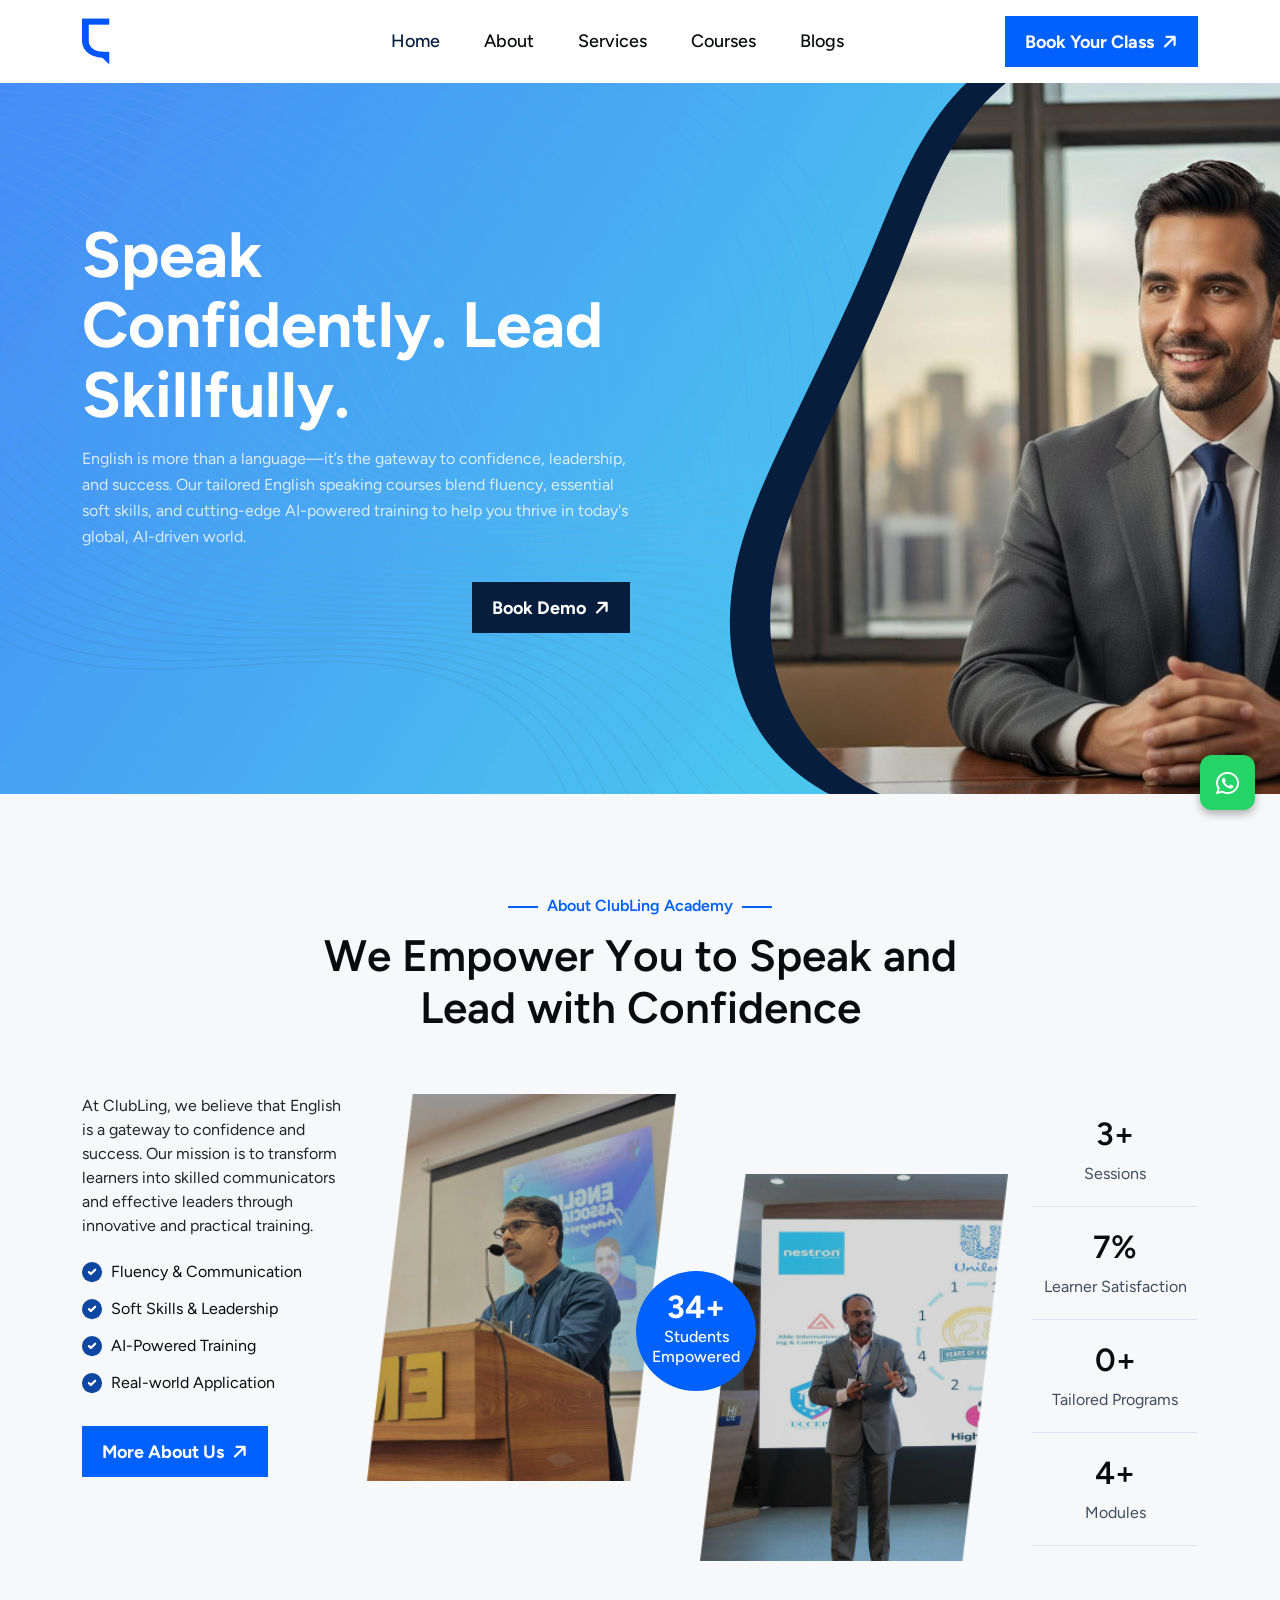
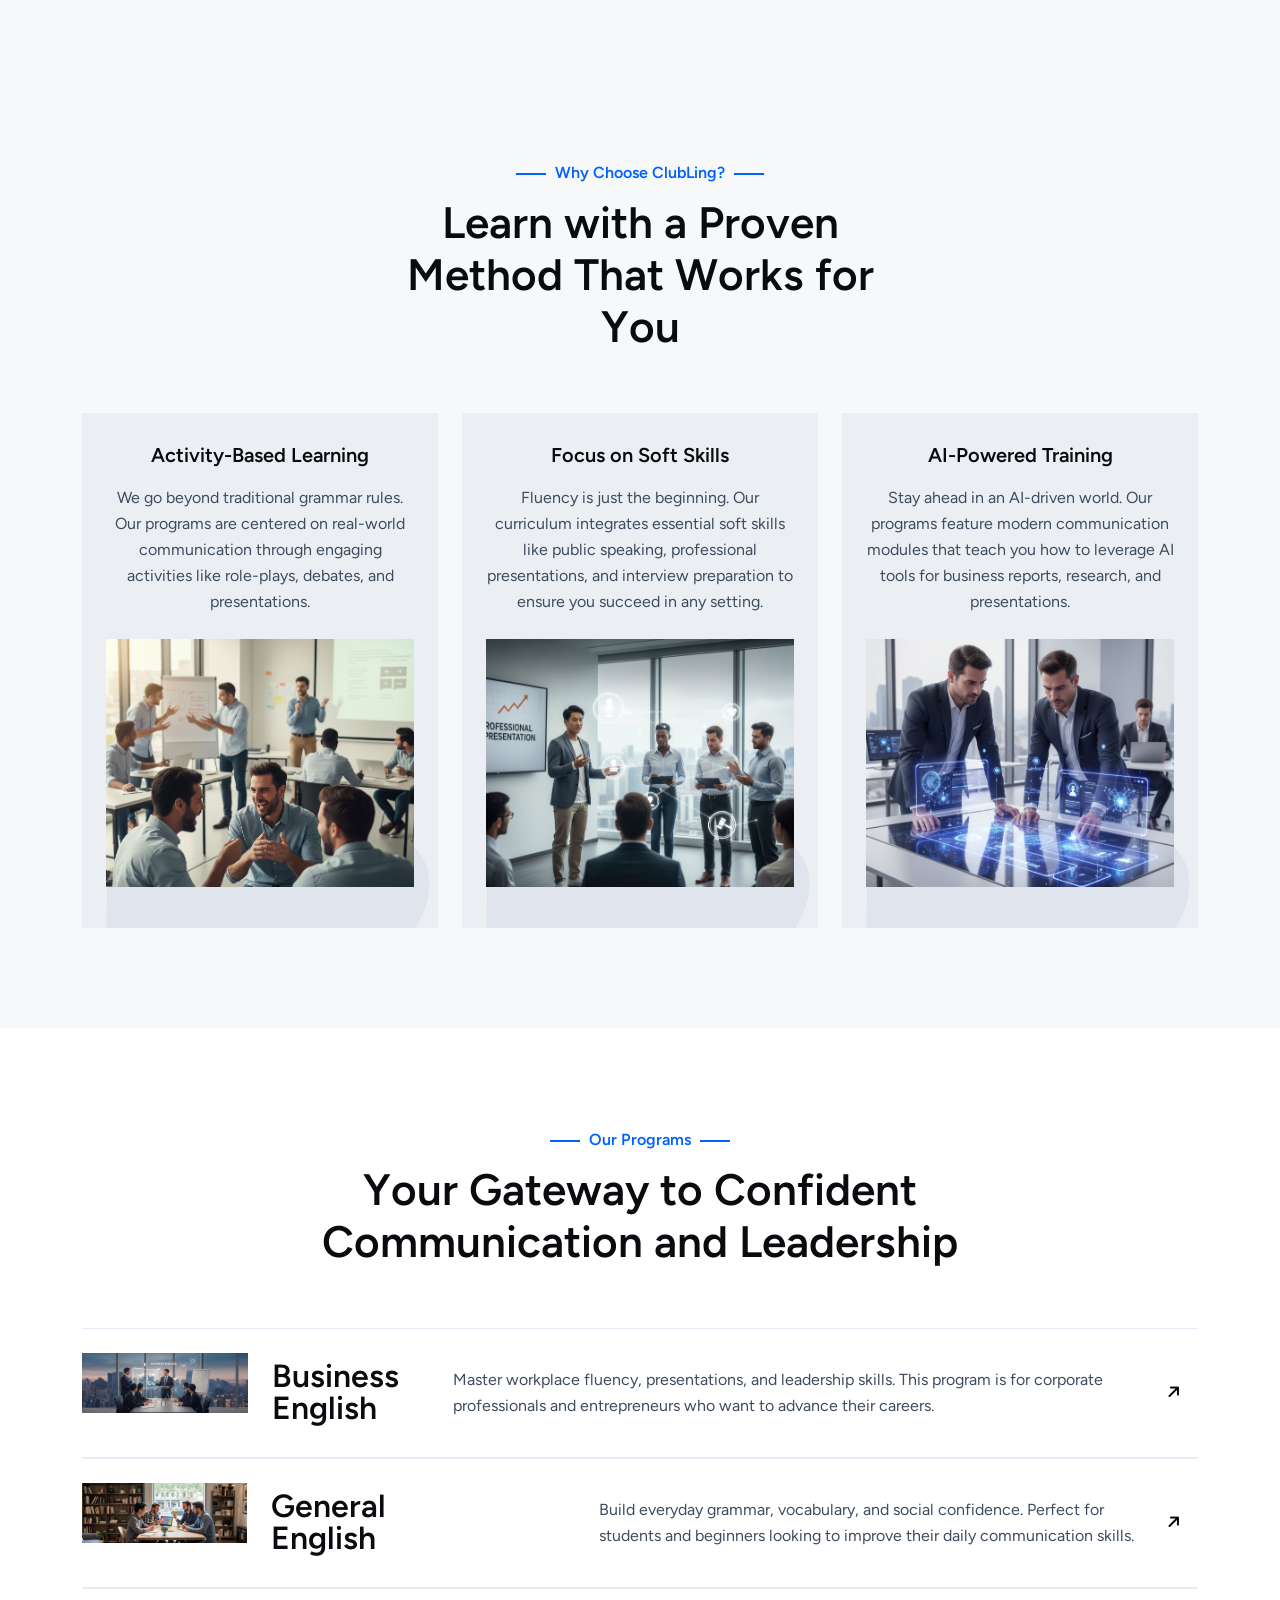
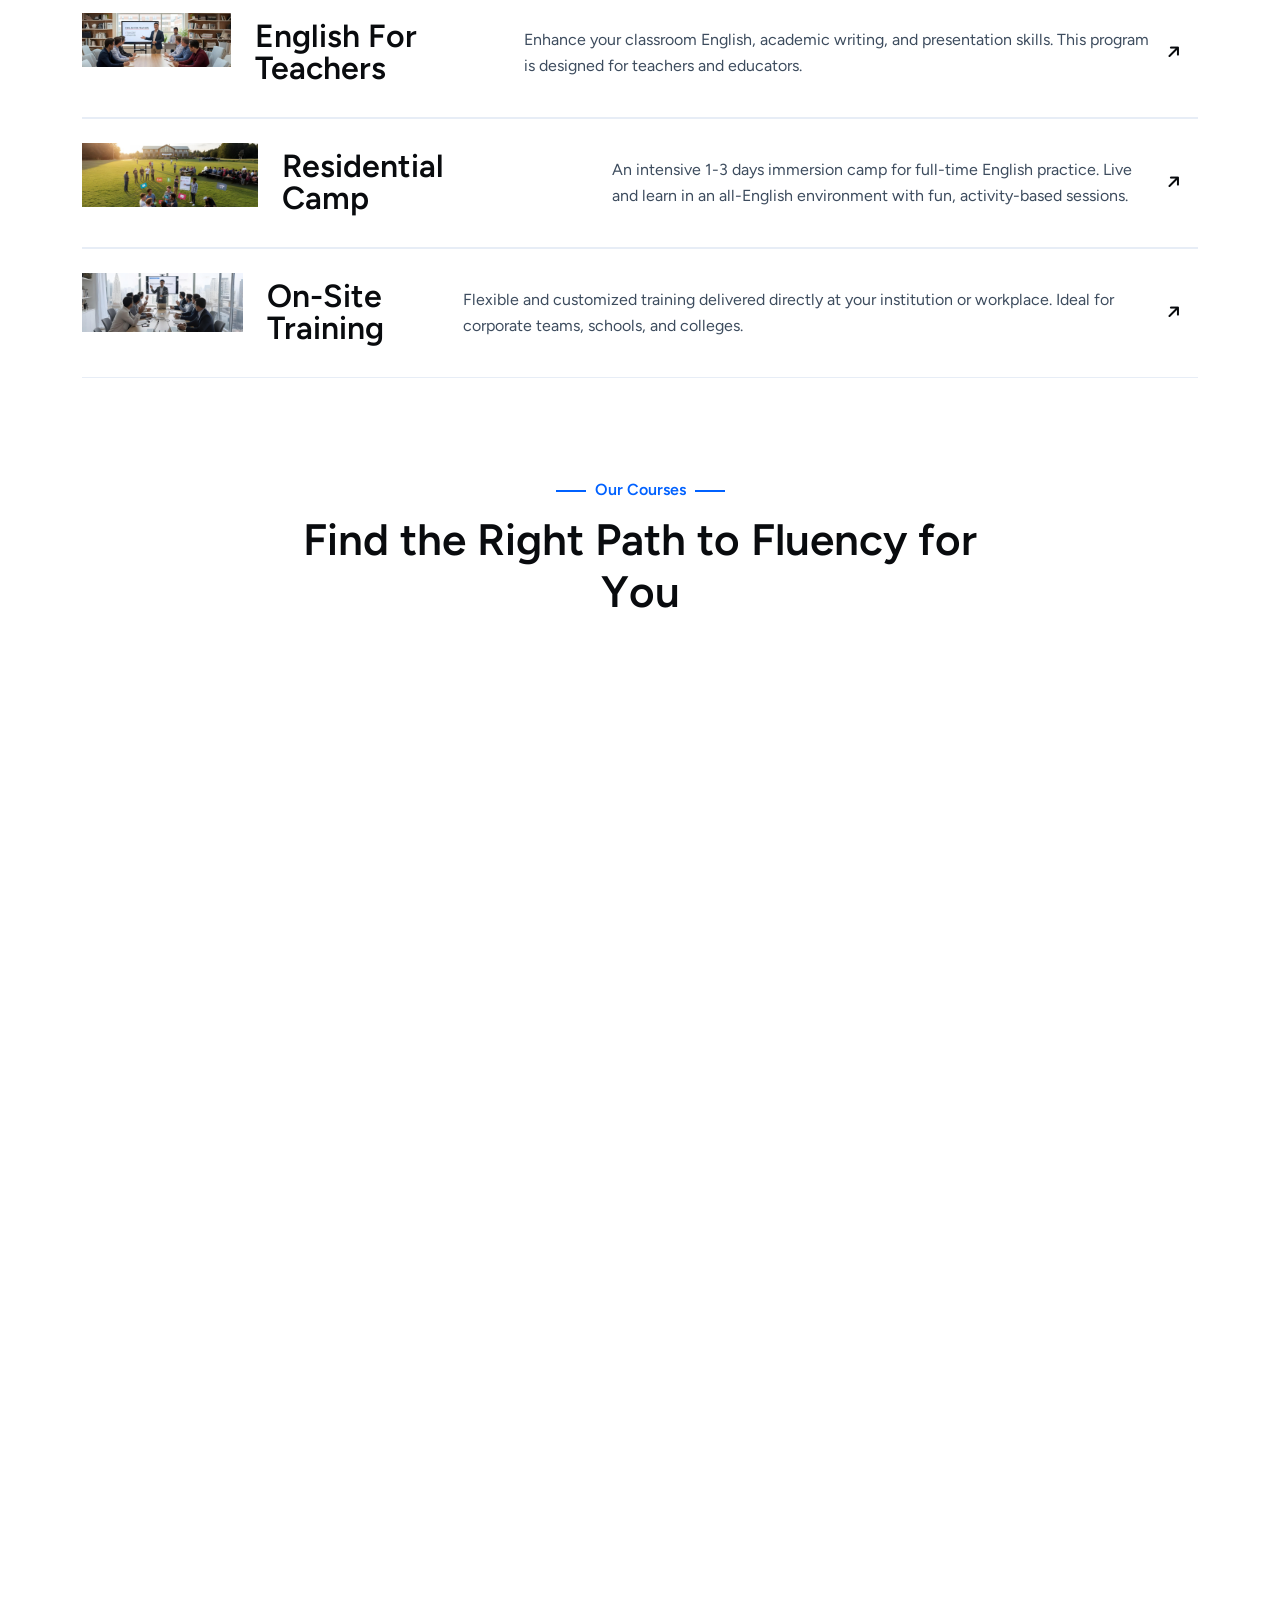
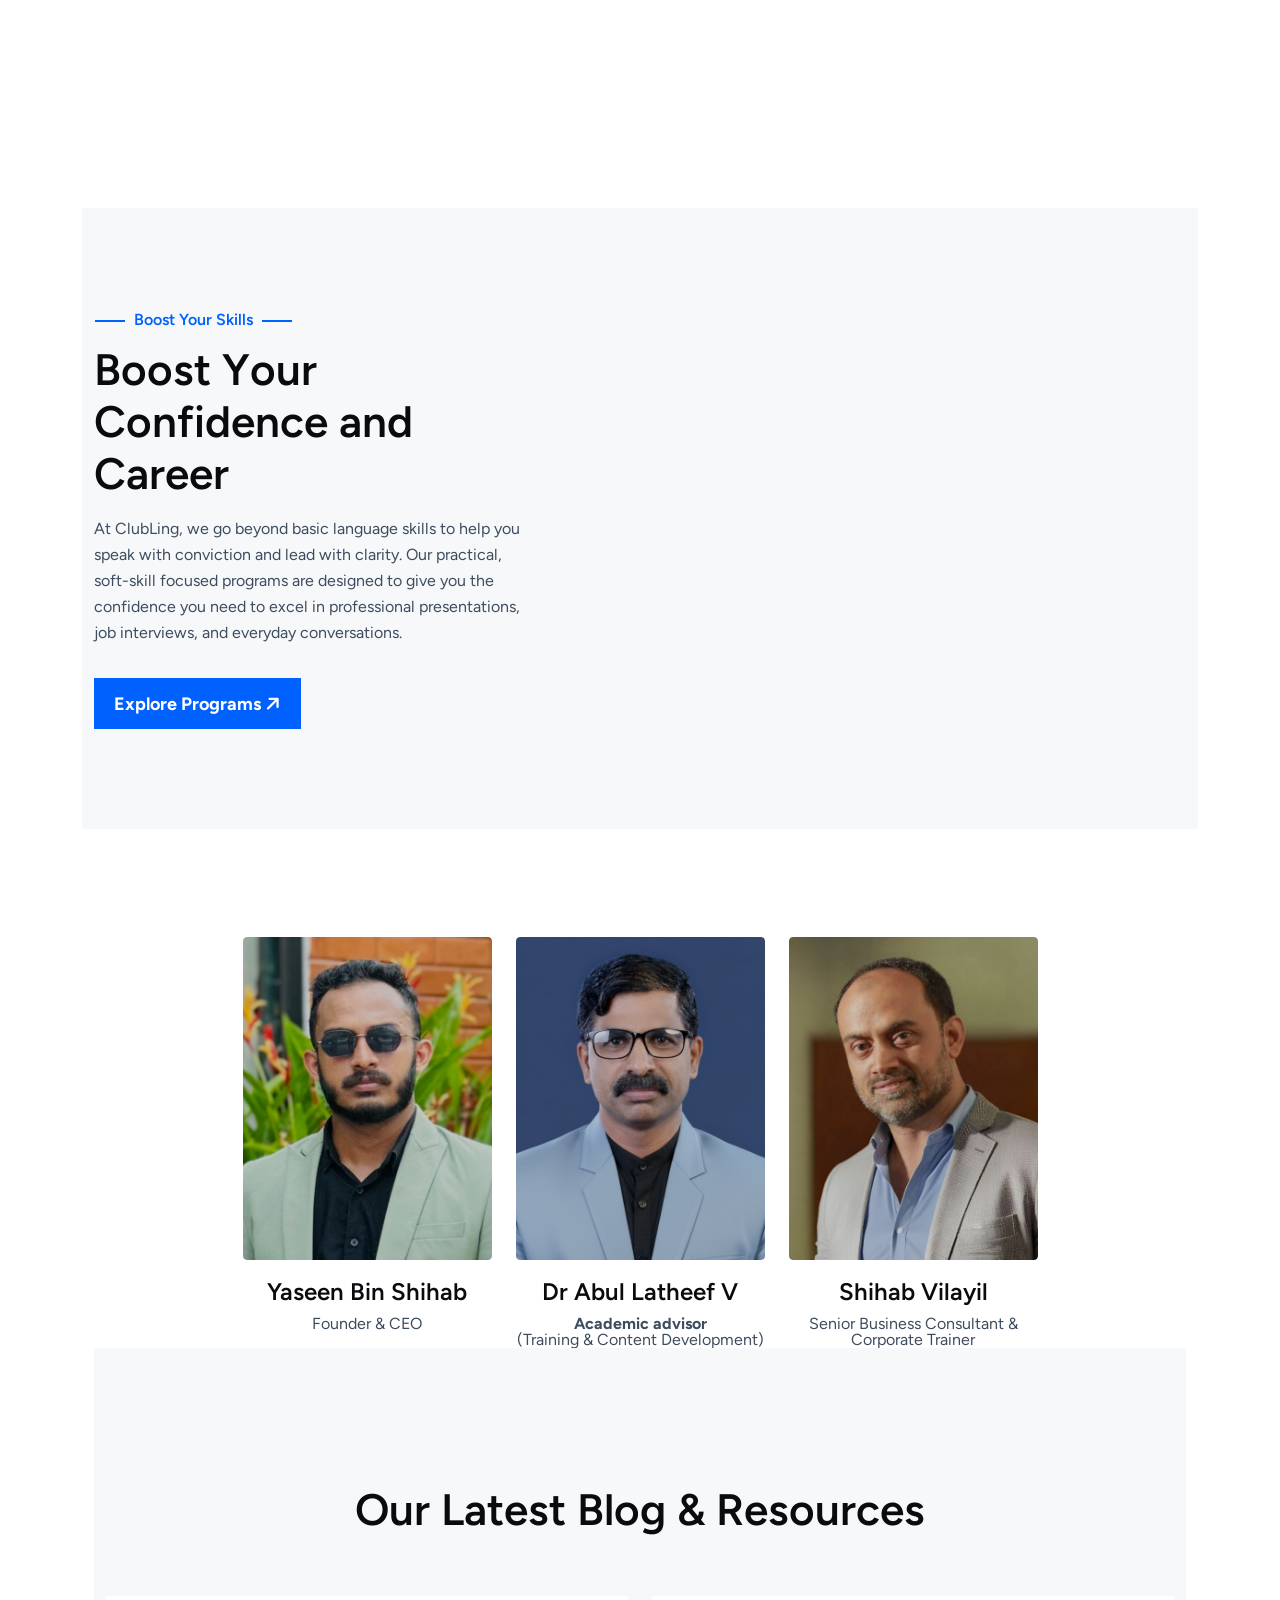
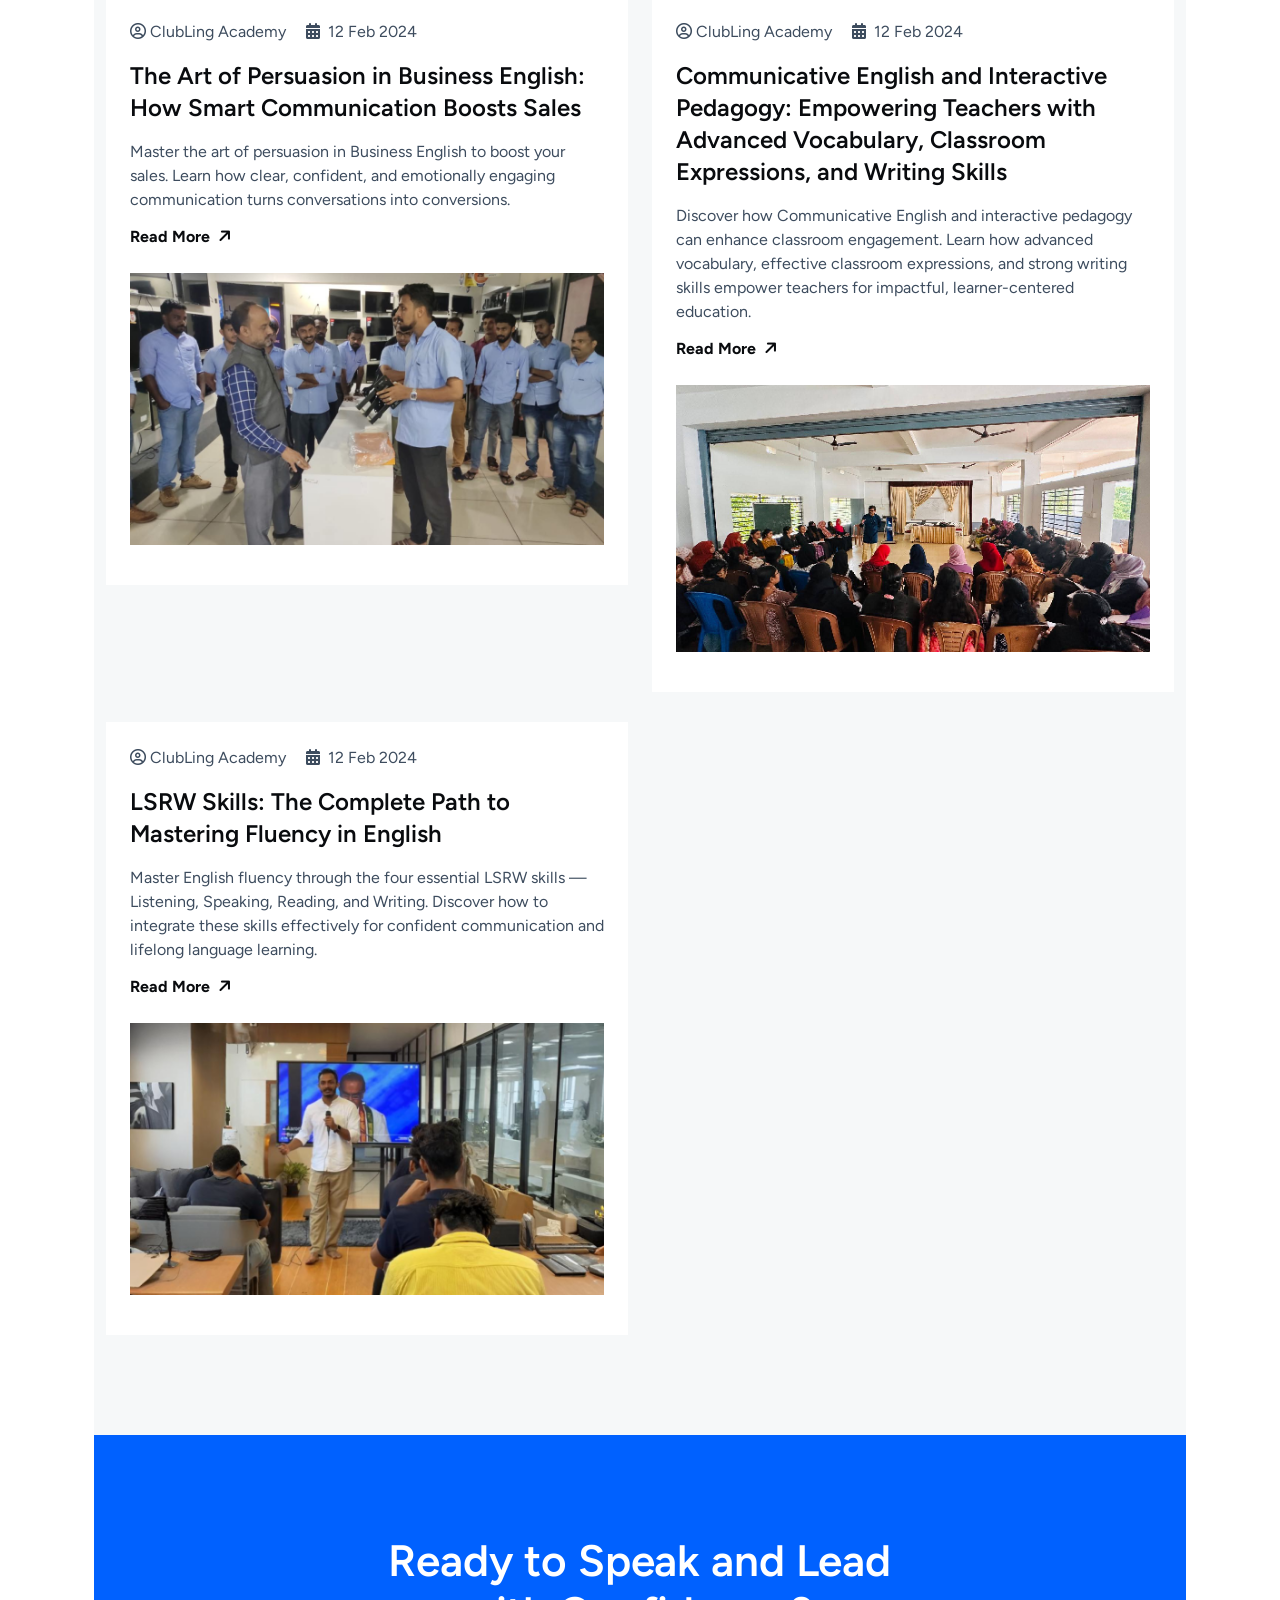
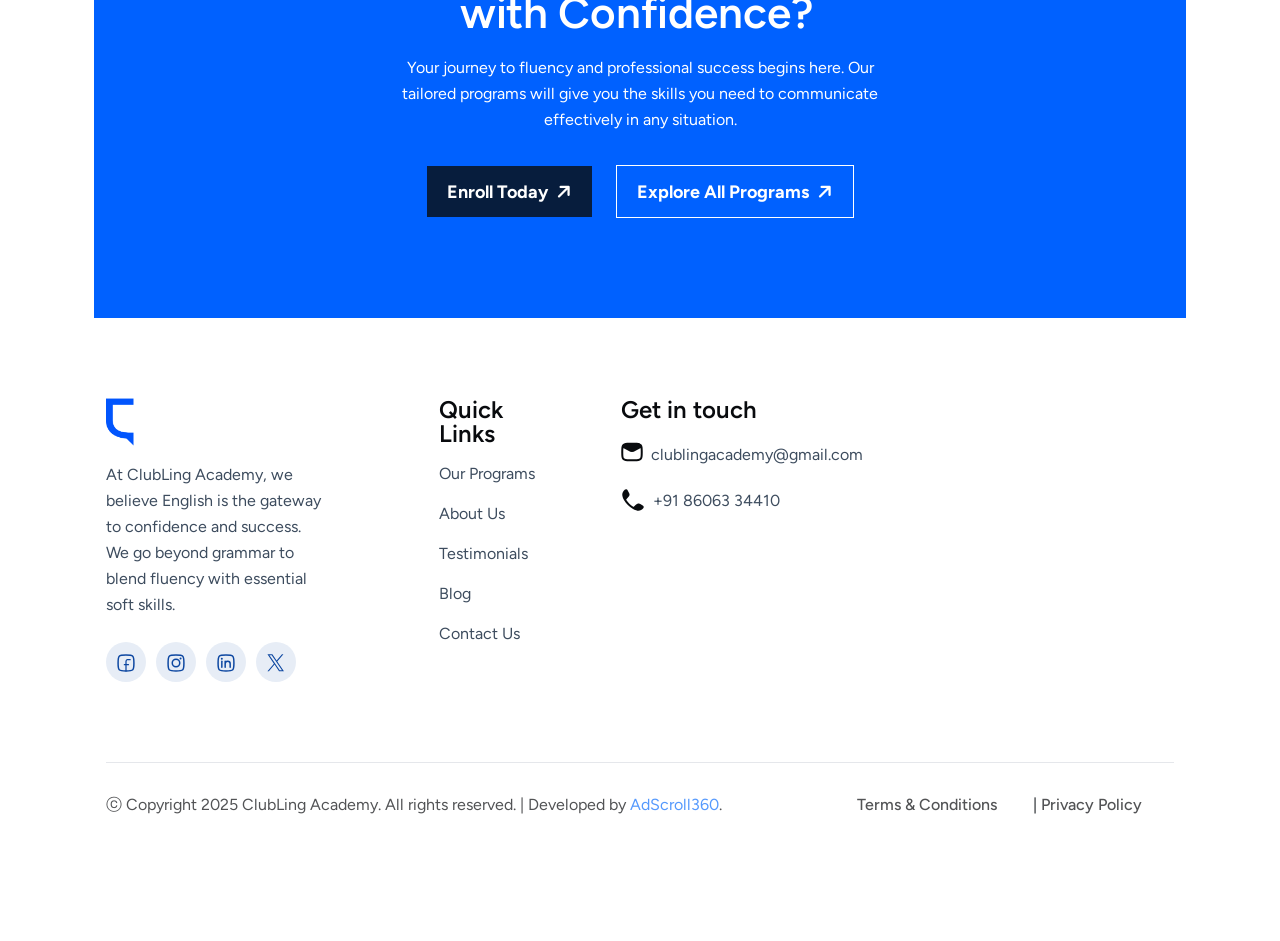
==== index.html @ b3dccd01 "Add all website source files (html, css, assets)" ====
<!DOCTYPE html>
<html lang="en">
<head>
     <meta charset="UTF-8">
     <meta name="viewport" content="width=device-width, initial-scale=1.0">
     <title>ClubLing Academy</title>

     <!--=====FAB ICON=======-->
    <link rel="shortcut icon" href="assets/img/logo/fav-logo6.png" type="image/x-icon">

    <!--===== CSS LINK =======-->
    <link rel="stylesheet" href="assets/css/plugins/bootstrap.min.css">
    <link rel="stylesheet" href="assets/css/plugins/aos.css">
    <link rel="stylesheet" href="assets/css/plugins/fontawesome.css">
    <link rel="stylesheet" href="assets/css/plugins/magnific-popup.css">
    <link rel="stylesheet" href="assets/css/plugins/mobile.css">
    <link rel="stylesheet" href="assets/css/plugins/owlcarousel.min.css">
    <link rel="stylesheet" href="assets/css/plugins/sidebar.css">
    <link rel="stylesheet" href="assets/css/plugins/slick-slider.css">
    <link rel="stylesheet" href="assets/css/plugins/nice-select.css">
    <link rel="stylesheet" href="assets/css/main.css">

    <!--=====  JS SCRIPT LINK =======-->
    <script src="assets/js/plugins/jquery-3-6-0.min.js"></script>
</head>
<body class="homepage7-body">

<!--===== PRELOADER STARTS =======-->
<div class="preloader preloader7">
  <div class="loading-container">
    <div class="loading"></div>
    <div id="loading-icon"><img src="assets/img/logo/preloader6.png" alt=""></div>
  </div>
</div>
<!--===== PRELOADER ENDS =======-->

<!--===== PROGRESS STARTS =======-->
<div class="paginacontainer">
  <!-- Scroll Progress Button -->
  <div class="progress-wrap right-progress">
    <svg class="progress-circle svg-content" width="100%" height="100%" viewBox="-1 -1 102 102">
      <path d="M50,1 a49,49 0 0,1 0,98 a49,49 0 0,1 0,-98" />
    </svg>
  </div>

  <!-- WhatsApp Floating Button -->
  <a href="https://wa.me/918606334410" class="whatsapp-float" target="_blank" aria-label="Chat on WhatsApp">
    <i class="fa-brands fa-whatsapp"></i>
  </a>
</div>
<!--===== PROGRESS ENDS =======-->

<style>
/* Move Progress Button to Right */
.progress-wrap.right-progress {
  position: fixed;
  bottom: 25px;
  right: 25px;
  width: 50px;
  height: 50px;
  background: white;
  border-radius: 50%;
  box-shadow: 0 4px 8px rgba(0, 0, 0, 0.2);
  z-index: 998;
  cursor: pointer;
}

/* WhatsApp Floating Button - Above Progress */
.whatsapp-float {
  position: fixed;
  bottom: 90px; /* keeps above progress */
  right: 25px;
  background-color: #25d366;
  color: white;
  width: 55px;
  height: 55px;
  border-radius: 12px; /* square with soft corners */
  display: flex;
  align-items: center;
  justify-content: center;
  font-size: 26px;
  box-shadow: 0 4px 8px rgba(0, 0, 0, 0.3);
  z-index: 999;
  transition: all 0.3s ease;
}

.whatsapp-float:hover {
  background-color: #1ebe5d;
  transform: scale(1.1);
}
</style>


   <!--=====HEADER START=======-->
   <header>
    <div class="header-area homepage7 header header-sticky d-none d-lg-block " id="header">
      <div class="container">
        <div class="row">
          <div class="col-lg-12">
            <nav id="navbar-example2" class="navbar">
            <div class="header-elements">
              <div class="site-logo">
                <a href="index.html"><img src="assets/img/logo/logo8.png" alt=""></a>
              </div>
              <div class="main-menu">
                <ul>
                    <li class="nav-item"><a href="#home" class="nav-link active"><span>Home</span></a></li>
                    <li class="nav-item"><a href="#about" class="nav-link"><span>About</span></a></li>
                    <li class="nav-item"><a href="#service" class="nav-link"><span>Services</span></a></li>
                    <li class="nav-item"><a href="#pricing" class="nav-link"><span>Courses</span></a></li>
                    <li class="nav-item"><a href="#blog" class="nav-link"><span>Blogs</span></a></li>
                </ul>
              </div>

              <div class="btn-area">
                <a href="#" class="header-btn13">Book Your Class <i class="fa-solid fa-arrow-right"></i></a>
              </div>
            </div>
            </nav>
          </div>
        </div>
      </div>
    </div>
  </header>
  <!--=====HEADER END =======-->

  <!--===== MOBILE HEADER STARTS =======-->
 <div class="mobile-header mobile-haeder7 d-block d-lg-none">
  <div class="container-fluid">
    <div class="col-12">
      <div class="mobile-header-elements">
        <div class="mobile-logo">
          <a href="index.html"><img src="assets/img/logo/logo2.png" alt=""></a>
        </div>
        <div class="mobile-nav-icon dots-menu">
          <i class="fa-solid fa-bars"></i>
        </div>
      </div>
    </div>
  </div>
</div>

<div class="mobile-sidebar mobile-sidebar7">
  <div class="logosicon-area">
    <div class="logos">
      <img src="assets/img/logo/logo2.png" alt="">
    </div>
    <div class="menu-close">
      <i class="fa-solid fa-xmark"></i>
    </div>
   </div>
  <div class="mobile-nav mobile-nav1">
    <ul class="mobile-nav-list nav-list1">

      <li class="nav-item"><a href="#home" class="nav-link active"><span>Home</span></a></li>
                    <li class="nav-item"><a href="#about" class="nav-link"><span>About</span></a></li>
                    <li class="nav-item"><a href="#service" class="nav-link"><span>Services</span></a></li>
                    <li class="nav-item"><a href="#pricing" class="nav-link"><span>Courses</span></a></li>
                    <li class="nav-item"><a href="#blog" class="nav-link"><span>Blogs</span></a></li>
                
    </ul>

    <div class="allmobilesection">
      <a href="contact.html"  class="header-btn13">Get Started <i class="fa-solid fa-arrow-right"></i></a>
      <div class="single-footer">
        <h3>Contact Info</h3>
        <div class="footer1-contact-info">
          <div class="contact-info-single">
            <div class="contact-info-icon">
              <i class="fa-solid fa-phone-volume"></i>
            </div>
            <div class="contact-info-text">
              <a href="tel:+91 8606334410">+91 86063 34410</a>
            </div>
          </div>

          <div class="contact-info-single">
            <div class="contact-info-icon">
              <i class="fa-solid fa-envelope"></i>
            </div>
            <div class="contact-info-text">
              <a href="mailto:clublingacademy@gmail.com">clublingacademy@gmail.com</a>
            </div>
          </div>
<!--
          <div class="single-footer">
            <h3>Our Location</h3>
            
            <div class="contact-info-single">
              <div class="contact-info-icon">
                <i class="fa-solid fa-location-dot"></i>
              </div>
              <div class="contact-info-text">
                <a href="mailto:info@example.com" >55 East Birchwood Ave.Brooklyn, <br> New York 11201,United States</a>
              </div>
            </div>

          </div>
        -->
          <div class="single-footer">
            <h3>Social Links</h3>
            
            <div class="social-links-mobile-menu">
              <ul>
                <li><a href="#"><i class="fa-brands fa-facebook-f"></i></a></li>
                <li><a href="#"><i class="fa-brands fa-instagram"></i></a></li>
                <li><a href="#"><i class="fa-brands fa-linkedin-in"></i></a></li>
                <li><a href="#"><i class="fa-brands fa-youtube"></i></a></li>
              </ul>
            </div>
          </div>
        </div>
      </div>
     </div>
  </div>
</div>
<!--===== MOBILE HEADER STARTS =======-->

<!--===== HERO AREA STARTS =======-->
<div class="hero7-section-area" id="home">
  <div class="container">
    <div class="row">
      <div class="col-lg-6">
        <div class="hero7-header heading3">
          <h1 class="text-anime-style-3">Speak Confidently. Lead Skillfully.</h1>
          <p>English is more than a language—it’s the gateway to confidence, leadership, and success. Our tailored English speaking courses blend fluency, essential soft skills, and cutting-edge AI-powered training to help you thrive in today's global, AI-driven world.</p>
          <div class="space32"></div>
          <form>
            <button type="submit" class="header-btn14">Book Demo <i class="fa-solid fa-arrow-right"></i></button>
          </form>
          <div class="space32"></div>
          <div class="author-images">
           
            
          </div>
        </div>
      </div>

      <div class="col-lg-6">
        <div class="header7-images">
          <div class="img1">
            <img src="assets/img/all-images/header-img9.png" alt="" class="header-img9">
          </div>
          
        </div>
      </div>
    </div>
  </div>
</div>
<!--===== HERO AREA ENDS =======-->

<!--===== ABOUT AREA STARTS =======-->
<div class="about7-section-area sp1" id="about">
  <div class="container">
    <div class="row">
      <div class="col-lg-7 m-auto">
        <div class="about-header text-center heading12">
          <h5>About ClubLing Academy </h5>
          <h2 class="text-anime-style-3">We Empower You to Speak and Lead with Confidence</h2>
        </div>
      </div>
    </div>
    <div class="row">
      <div class="col-lg-3">
        <div class="about-pera-list">
          <p data-aos="fade-right" data-aos-duration="800">At ClubLing, we believe that English is a gateway to confidence and success. Our mission is to transform learners into skilled communicators and effective leaders through innovative and practical training.</p>
          <div class="space8"></div>
          <div data-aos="fade-right" data-aos-duration="1000">
            <ul>
              <li><img src="assets/img/icons/check11.svg" alt="Checkmark icon">Fluency & Communication</li>
              <li><img src="assets/img/icons/check11.svg" alt="Checkmark icon">Soft Skills & Leadership</li>
              <li><img src="assets/img/icons/check11.svg" alt="Checkmark icon">AI-Powered Training</li>
              <li><img src="assets/img/icons/check11.svg" alt="Checkmark icon">Real-world Application</li>
            </ul>
          </div>
          <div class="space32"></div>
          <div class="btn-area1" data-aos="fade-right" data-aos-duration="1200">
            <a href="#" class="header-btn13"> More About Us <i class="fa-solid fa-arrow-right"></i></a>
          </div>
        </div>
      </div>

      <div class="col-lg-7">
        <div class="about-images">
          <div class="row">
            <div class="col-lg-6 col-md-6">
              <div class="img1">
                <img src="assets/img/all-images/about-img7.png" alt="A teacher helping a student in a classroom setting.">
                <div class="counter-area">
                  <h2><span class="counter">450</span>+</h2>
                  <p>Students Empowered</p>
                </div>
              </div>
            </div>
            <div class="col-lg-6 col-md-6" data-aos="zoom-in" data-aos-duration="1000">
              <div class="space80 d-lg-block d-none"></div>
              <div class="space30 d-lg-none d-block"></div>
              <div class="img2">
                <img src="assets/img/all-images/about-img8.png" alt="A group of students smiling during a language training session.">
              </div>
            </div>
          </div>
        </div>
      </div>

      <div class="col-lg-2">
        <div class="counter-boxarea">
          <div class="row">
            <div class="col-lg-12 col-md-6 col-6">
              <div class="counter-box" data-aos="zoom-out" data-aos-duration="800">
                <h2><span class="counter">40</span>+</h2>
                <p>Sessions</p>
              </div>
            </div>

            <div class="col-lg-12 col-md-6 col-6">
              <div class="counter-box" data-aos="zoom-out" data-aos-duration="1000">
                <h2><span class="counter">98</span>%</h2>
                <p>Learner Satisfaction</p>
              </div>
            </div>

            <div class="col-lg-12 col-md-6 col-6">
              <div class="counter-box" data-aos="zoom-out" data-aos-duration="1100">
                <h2><span class="counter">5</span>+</h2>
                <p>Tailored Programs</p>
              </div>
            </div>

            <div class="col-lg-12 col-md-6 col-6">
              <div class="counter-box" data-aos="zoom-out" data-aos-duration="1200">
                <h2><span class="counter">50</span>+</h2>
                <p>Modules</p>
              </div>
            </div>
          </div>
        </div>
      </div>
    </div>
  </div>
</div>
<!--===== ABOUT AREA ENDS =======-->


<!--===== WORK AREA STARTS =======-->
<div class="works7-section-area sp2" id="solution">
  <div class="container">
    <div class="row">
      <div class="col-lg-6 m-auto">
        <div class="works7-header heading12 text-center">
          <h5>Why Choose ClubLing?</h5>
          <h2 class="text-anime-style-3">Learn with a Proven Method That Works for You</h2>
        </div>
      </div>
    </div>

    <div class="row">
      <div class="col-lg-4 col-md-6" data-aos="zoom-in" data-aos-duration="800">
        <div class="works-author-boxarea">
          <a href="#">Activity-Based Learning</a>
          <p>We go beyond traditional grammar rules. Our programs are centered on real-world communication through engaging activities like role-plays, debates, and presentations.</p>
          <div class="space24"></div>
          <div class="img1">
            <img src="assets/img/all-images/works-img3.png" alt="A visual representation of activity-based learning.">
          </div>
          <div class="img2">
            <img src="assets/img/bg/work-bg3.png" alt="">
          </div>
        </div>
      </div>

      <div class="col-lg-4 col-md-6" data-aos="zoom-in" data-aos-duration="1000">
        <div class="works-author-boxarea">
          <a href="#">Focus on Soft Skills</a>
          <p>Fluency is just the beginning. Our curriculum integrates essential soft skills like public speaking, professional presentations, and interview preparation to ensure you succeed in any setting.</p>
          <div class="space24"></div>
          <div class="img1">
            <img src="assets/img/all-images/works-img4.png" alt="A visual representation of soft skills.">
          </div>
          <div class="img2">
            <img src="assets/img/bg/work-bg4.png" alt="">
          </div>
        </div>
      </div>
      <div class="col-lg-4 col-md-6" data-aos="zoom-in" data-aos-duration="1200">
        <div class="works-author-boxarea">
          <a href="#">AI-Powered Training</a>
          <p>Stay ahead in an AI-driven world. Our programs feature modern communication modules that teach you how to leverage AI tools for business reports, research, and presentations.</p>
          <div class="space24"></div>
          <div class="img1">
            <img src="assets/img/all-images/works-img5.png" alt="A visual representation of AI-powered training.">
          </div>
          <div class="img2">
            <img src="assets/img/bg/work-bg5.png" alt="">
          </div>
        </div>
      </div>
    </div>
  </div>
</div>
<!--===== WORK AREA ENDS =======-->

<!--===== SERVICE AREA STARTS =======-->
<div class="service7-section-area sp1" id="service">
  <div class="container">
    <div class="row">
      <div class="col-lg-8 m-auto">
        <div class="service-header text-center heading12">
          <h5>Our Programs</h5>
          <h2 class="text-anime-style-3">Your Gateway to Confident Communication and Leadership</h2>
        </div>
      </div>
    </div>
        <div class="all-service-box" data-aos="fade-up" data-aos-duration="800">
          <div class="row">
            <div class="col-lg-12">
              <div class="service-main-boxarea">
                <div class="service-images">
                  <div class="img1">
                    <img src="assets/img/all-images/service-img12.png" alt="An icon representing Business English.">
                  </div>
                  <div class="text">
                    <a href="#">Business English</a>
                  </div>
                </div>
                <div class="pera">
                  <p>Master workplace fluency, presentations, and leadership skills. This program is for corporate professionals and entrepreneurs who want to advance their careers.</p>
                </div>
                <div class="arrow">
                  <a href="#"><i class="fa-solid fa-arrow-right"></i></a>
                </div>
              </div>
            </div>
          </div>
        </div>

        <div class="all-service-box" data-aos="fade-up" data-aos-duration="900">
          <div class="row">
            <div class="col-lg-12">
              <div class="service-main-boxarea">
                <div class="service-images">
                  <div class="img1">
                    <img src="assets/img/all-images/service-img13.png" alt="An icon representing General English.">
                  </div>
                  <div class="text">
                    <a href="#">General English</a>
                  </div>
                </div>
                <div class="pera box2">
                  <p>Build everyday grammar, vocabulary, and social confidence. Perfect for students and beginners looking to improve their daily communication skills.</p>
                </div>
                <div class="arrow">
                  <a href="#"><i class="fa-solid fa-arrow-right"></i></a>
                </div>
              </div>
            </div>
          </div>
        </div>

        <div class="all-service-box" data-aos="fade-up" data-aos-duration="1000">
          <div class="row">
            <div class="col-lg-12">
              <div class="service-main-boxarea">
                <div class="service-images">
                  <div class="img1">
                    <img src="assets/img/all-images/service-img14.png" alt="An icon representing English for Teachers.">
                  </div>
                  <div class="text">
                    <a href="#">English For Teachers</a>
                  </div>
                </div>
                <div class="pera box3">
                  <p>Enhance your classroom English, academic writing, and presentation skills. This program is designed for teachers and educators.</p>
                </div>
                <div class="arrow">
                  <a href="#"><i class="fa-solid fa-arrow-right"></i></a>
                </div>
              </div>
            </div>
          </div>
        </div>

        <div class="all-service-box" data-aos="fade-up" data-aos-duration="1100">
          <div class="row">
            <div class="col-lg-12">
              <div class="service-main-boxarea">
                <div class="service-images">
                  <div class="img1">
                    <img src="assets/img/all-images/service-img15.png" alt="An icon representing the Residential Camp.">
                  </div>
                  <div class="text">
                    <a href="#">Residential Camp</a>
                  </div>
                </div>
                <div class="pera box4">
                  <p>An intensive 1-3 days immersion camp for full-time English practice. Live and learn in an all-English environment with fun, activity-based sessions.</p>
                </div>
                <div class="arrow">
                  <a href="#"><i class="fa-solid fa-arrow-right"></i></a>
                </div>
              </div>
            </div>
          </div>
        </div>

        <div class="all-service-box" data-aos="fade-up" data-aos-duration="1200">
          <div class="row">
            <div class="col-lg-12">
              <div class="service-main-boxarea">
                <div class="service-images">
                  <div class="img1">
                    <img src="assets/img/all-images/service-img16.png" alt="An icon representing On-Site Training.">
                  </div>
                  <div class="text">
                    <a href="#">On-Site Training</a>
                  </div>
                </div>
                <div class="pera box5">
                  <p>Flexible and customized training delivered directly at your institution or workplace. Ideal for corporate teams, schools, and colleges.</p>
                </div>
                <div class="arrow">
                  <a href="#"><i class="fa-solid fa-arrow-right"></i></a>
                </div>
              </div>
            </div>
          </div>
        </div>
<!--===== SERVICE AREA ENDS =======-->
<!--===== PRICING AREA STARTS =======-->
<div class="pricing7-section-area sp2" id="pricing">
    <div class="container">
        <div class="row">
            <div class="col-lg-8 m-auto">
                <div class="pricing-header heading12 text-center">
                    <h5 data-aos="fade-up" data-aos-duration="1000">Our Courses</h5>
                    <h2 class="text-anime-style-3">Find the Right Path to Fluency for You</h2>
                </div>
            </div>
        </div>
        
        <div class="row justify-content-center">
            
            <div class="col-lg-4 col-md-6" data-aos="flip-right" data-aos-duration="800">
                <div class="pricing-boxarea">
                    <h4>General English</h4>
                    <p>Perfect for students & beginners focusing on everyday fluency.</p>
                    <div class="space32"></div>
                    <div class="btn-area1">
                        <a href="#" class="header-btn13">Choose Plan <i class="fa-solid fa-arrow-right"></i></a>
                    </div>
                    <div class="space32"></div>
                    <div class="list-area">
                        <h5>Key Features:</h5>
                        <ul>
                            <li><img src="assets/img/icons/check9.svg" alt="Checkmark icon" class="check9">Easy Grammar in Contexts</li>
                            <li><img src="assets/img/icons/check9.svg" alt="Checkmark icon" class="check9">Confidence-Building Activities</li>
                            <li><img src="assets/img/icons/check9.svg" alt="Checkmark icon" class="check9">AI for Study Support</li>
                            <li><img src="assets/img/icons/check9.svg" alt="Checkmark icon" class="check9">English for Daily Life</li>

                        </ul>
                    </div>
                </div>
            </div>

            <div class="col-lg-4 col-md-6" data-aos="flip-left" data-aos-duration="1000">
                <div class="pricing-boxarea active">
                    <h4>Business English</h4>
                    <p>Designed for professionals to master workplace fluency.</p>
                    <div class="space32"></div>
                    <div class="btn-area1">
                        <a href="#" class="header-btn13">Choose Plan <i class="fa-solid fa-arrow-right"></i></a>
                    </div>
                    <div class="space32"></div>
                    <div class="list-area">
                        <h5>Key Features:</h5>
                        <ul>
                            <li><img src="assets/img/icons/check10.svg" alt="Checkmark icon" class="check9">Persuasion Skills</li>
                            <li><img src="assets/img/icons/check10.svg" alt="Checkmark icon" class="check9">Workplace Vocabulary & Expressions</li>
                            <li><img src="assets/img/icons/check10.svg" alt="Checkmark icon" class="check9">Negotiation & Leadership Skills</li>
                            <li><img src="assets/img/icons/check10.svg" alt="Checkmark icon" class="check9">Presentation Mastery</li>
                        </ul>
                    </div>
                </div>
            </div>

            <div class="col-lg-4 col-md-6" data-aos="flip-right" data-aos-duration="1200">
                <div class="pricing-boxarea">
                    <h4>English For Teachers</h4>
                    <p>Enhance your classroom English & academic writing.</p>
                    <div class="space32"></div>
                    <div class="btn-area1">
                        <a href="#" class="header-btn13">Choose Plan <i class="fa-solid fa-arrow-right"></i></a>
                    </div>
                    <div class="space32"></div>
                    <div class="list-area">
                        <h5>Key Features:</h5>
                        <ul>
                            <li><img src="assets/img/icons/check9.svg" alt="Checkmark icon" class="check9">Classroom English</li>
                            <li><img src="assets/img/icons/check9.svg" alt="Checkmark icon" class="check9">Advanced Vocabulary and Expression</li>
                            <li><img src="assets/img/icons/check9.svg" alt="Checkmark icon" class="check9">Fundamental Writing Skill</li>
                            <li><img src="assets/img/icons/check9.svg" alt="Checkmark icon" class="check9">AI for Teaching, Lesson planning, and Assessment Tests</li>

                        </ul>
                    </div>
                </div>
            </div>
        </div>

        <div class="row justify-content-center mt-5">
            <div class="col-lg-6 col-md-6" data-aos="flip-right" data-aos-duration="1200">
                <div class="pricing-boxarea">
                    <h4>Residential Camp</h4>
                    <p>An intensive 7-day immersion for full-time English practice.</p>
                    <div class="space32"></div>
                    <div class="btn-area1">
                        <a href="#" class="header-btn13">Learn More <i class="fa-solid fa-arrow-right"></i></a>
                    </div>
                    <div class="space32"></div>
                    <div class="list-area">
                        <h5>Key Features:</h5>
                        <ul>
                            <li><img src="assets/img/icons/check9.svg" alt="Checkmark icon" class="check9">Live 24/7 in English Environment</li>
                            <li><img src="assets/img/icons/check9.svg" alt="Checkmark icon" class="check9">Fun, Collaborative Activities</li>
                            <li><img src="assets/img/icons/check9.svg" alt="Checkmark icon" class="check9">Peer Networking & Lifelong Support</li>
                        </ul>
                    </div>
                </div>
            </div>

            <div class="col-lg-6 col-md-6" data-aos="flip-left" data-aos-duration="1200">
                <div class="pricing-boxarea">
                    <h4>On-Site Training</h4>
                    <p>Flexible and customized training delivered at your location.</p>
                    <div class="space32"></div>
                    <div class="btn-area1">
                        <a href="#" class="header-btn13">Request a Quote <i class="fa-solid fa-arrow-right"></i></a>
                    </div>
                    <div class="space32"></div>
                    <div class="list-area">
                        <h5>Focus Areas:</h5>
                        <ul>
                            <li><img src="assets/img/icons/check9.svg" alt="Checkmark icon" class="check9">Teacher Development & Student Fluency</li>
                            <li><img src="assets/img/icons/check9.svg" alt="Checkmark icon" class="check9">Workplace English & Sales Mastery</li>
                            <li><img src="assets/img/icons/check9.svg" alt="Checkmark icon" class="check9">Custom AI Modules for Teams</li>
                        </ul>
                    </div>
                </div>
            </div>
        </div>
    </div>
</div>
<!--===== PRICING AREA ENDS =======-->


<!--===== BOOST AREA STARTS =======-->
<div class="boost-section-area sp1">
  <div class="container">
    <div class="row">
      <div class="col-lg-5">
        <div class="boost-header heading12">
          <h5 data-aos="fade-right" data-aos-duration="800">Boost Your Skills</h5>
          <h2 class="text-anime-style-3">Boost Your Confidence and Career</h2>
          <p data-aos="fade-right" data-aos-duration="1000">At ClubLing, we go beyond basic language skills to help you speak with conviction and lead with clarity. Our practical, soft-skill focused programs are designed to give you the confidence you need to excel in professional presentations, job interviews, and everyday conversations.</p>
          <div class="space32"></div>
          <div class="bnt-area1" data-aos="fade-right" data-aos-duration="1200">
            <a href="#" class="header-btn13">Explore Programs<i class="fa-solid fa-arrow-right"></i></a>
          </div>
        </div>
      </div>
      <div class="col-lg-7">
        <div class="images image-anime" data-aos="fade-left" data-aos-duration="1000">
          <img src="assets/img/all-images/boost-img1.png" alt="">
        </div>
      </div>
    </div>
  </div>
</div>
<!--===== BOOST AREA ENDS =======-->

<!--===== SERVICE AREA STARTS =======-->
<div class="service7-section-area " id="service">
  <div class="container">
    <div class="row">
      <div class="col-lg-8 m-auto"><br><br>
        <div class="service-header text-center heading12">
         </div>
      </div>
    </div>
<!--===== TEAM AREA STARTS =======-->
<!--===== TEAM AREA STARTS =======-->
<div class="team-inner-section-area">
  <div class="container">
    <div class="row justify-content-center text-center">

      <div class="col-lg-3 col-md-6">
        <div class="team-boxarea">
          <div class="img1">
            <img src="assets/img/all-images/team-img1.png" alt="Yaseen Bin Shihab - Founder & CEO">
          </div>
          <!--=====  
          <ul>
            <li><a href="#"><img src="assets/img/icons/facebook.svg" alt="Facebook"></a></li>
            <li><a href="#"><img src="assets/img/icons/instagram.svg" alt="Instagram"></a></li>
            <li><a href="#"><img src="assets/img/icons/linkedin.svg" alt="LinkedIn"></a></li>
          </ul>
           =======-->
          <div class="content">
            <a href="team.html">Yaseen Bin Shihab</a>
            <p>Founder & CEO</p>
          </div>
        </div>
      </div>

      <div class="col-lg-3 col-md-6">
        <div class="team-boxarea">
          <div class="img1">
            <img src="assets/img/all-images/team-img2.png" alt="Dr Abul Latheef V - Associate Professor & ELT Expert">
          </div>
           
          <div class="content">
            <a href="team.html">Dr Abul Latheef V</a>
            <p><b>Academic advisor </b><br> (Training & Content Development)</p>
          </div>
        </div>
      </div>

      <div class="col-lg-3 col-md-6">
        <div class="team-boxarea">
          <div class="img1">
            <img src="assets/img/all-images/team-img3.png" alt="Shihab Vilayil - Senior Business Consultant & Corporate Trainer">
          </div>
           
          <div class="content">
            <a href="team.html">Shihab Vilayil</a>
            <p>Senior Business Consultant & Corporate Trainer</p>
          </div>
        </div>
      </div>

    </div>
  </div>
</div>
<!--===== TEAM AREA ENDS =======-->


       




<!--===== BLOG AREA STARTS =======-->
<div class="blog7-section-area sp2" id="blog">
    <div class="container">
        <div class="row">
            <div class="col-lg-9 m-auto">
                <div class="blog4-header text-center heading12">
                    <h5 data-aos="fade-up" data-aos-duration="1000">ClubLing Insights</h5>
                    <h2 class="text-anime-style-3">Our Latest Blog & Resources</h2>
                </div>
            </div>
        </div>
        <div class="row">
         

          <div class="col-lg-6 col-md-6" data-aos="zoom-out" data-aos-duration="1200">
            <div class="blog-auhtor-boxarea">
              <div class="blog-content-area">
                <ul>
                  <li><a href="#"><i class="fa-regular fa-circle-user"></i>ClubLing Academy</a></li>
                  <li><a href="#"><i class="fa-solid fa-calendar-days"></i> 12 Feb 2024</a></li>
                </ul>
                <div class="space16"></div>
                <a href="#">The Art of Persuasion in Business English: How Smart Communication Boosts Sales
</a>
                <div class="space16"></div>
                <p>Master the art of persuasion in Business English to boost your sales. Learn how clear, confident, and emotionally engaging communication turns conversations into conversions.
</p>
                <a href="#" class="readmore">Read More <i class="fa-solid fa-arrow-right"></i></a>
              </div>
              <div class="space24"></div>
              <div class="img1">
               <figure class="image-anime">
                <img src="assets/img/all-images/blog-img24.png" alt="An image representing a laptop and various digital tools.">
               </figure>
              </div>
            </div>
          </div>

          <div class="col-lg-6 col-md-6" data-aos="zoom-out" data-aos-duration="1200">
            <div class="blog-auhtor-boxarea">
              <div class="blog-content-area">
                <ul>
                  <li><a href="#"><i class="fa-regular fa-circle-user"></i>ClubLing Academy</a></li>
                  <li><a href="#"><i class="fa-solid fa-calendar-days"></i> 12 Feb 2024</a></li>
                </ul>
                <div class="space16"></div>
                <a href="#">Communicative English and Interactive Pedagogy: Empowering Teachers with Advanced Vocabulary, Classroom Expressions, and Writing Skills</a>
                <div class="space16"></div>
                <p>Discover how Communicative English and interactive pedagogy can enhance classroom engagement. Learn how advanced vocabulary, effective classroom expressions, and strong writing skills empower teachers for impactful, learner-centered education. </p>
                <a href="#" class="readmore">Read More <i class="fa-solid fa-arrow-right"></i></a>
              </div>
              <div class="space24"></div>
              <div class="img1">
               <figure class="image-anime">
                <img src="assets/img/all-images/blog-img23.png" alt="An image representing a laptop and various digital tools.">
               </figure>
              </div>
            </div>
          </div>

          <div class="col-lg-6 col-md-6" data-aos="zoom-out" data-aos-duration="1200">
            <div class="blog-auhtor-boxarea">
              <div class="blog-content-area">
                <ul>
                  <li><a href="#"><i class="fa-regular fa-circle-user"></i>ClubLing Academy</a></li>
                  <li><a href="#"><i class="fa-solid fa-calendar-days"></i> 12 Feb 2024</a></li>
                </ul>
                <div class="space16"></div>
                <a href="#">LSRW Skills: The Complete Path to Mastering Fluency in English</a>
                <div class="space16"></div>
                <p>Master English fluency through the four essential LSRW skills — Listening, Speaking, Reading, and Writing. Discover how to integrate these skills effectively for confident communication and lifelong language learning. </p>
                <a href="#l" class="readmore">Read More <i class="fa-solid fa-arrow-right"></i></a>
              </div>
              <div class="space24"></div>
              <div class="img1">
               <figure class="image-anime">
                <img src="assets/img/all-images/blog-img22.png" alt="An image representing a laptop and various digital tools.">
               </figure>
              </div>
            </div>
          </div>
        </div>
    </div>
</div>
<!--===== BLOG AREA ENDS =======-->

<!--===== CTA AREA STARTS =======-->
<div class="cta7-section-area sp1">
  <div class="container">
    <div class="row">
      <div class="col-lg-6 m-auto">
        <div class="cta-header heading11 text-center">
          <h2 class="text-anime-style-3">Ready to Speak and Lead with Confidence?</h2>
          <p data-aos="fade-up" data-aos-duration="1000">Your journey to fluency and professional success begins here. Our tailored programs will give you the skills you need to communicate effectively in any situation.</p>
          <div class="bnt-area1" data-aos="fade-up" data-aos-duration="1200">
            <a href="#" class="header-btn14">Enroll Today <i class="fa-solid fa-arrow-right"></i></a>
            <a href="#" class="header-btn14 btn2">Explore All Programs <i class="fa-solid fa-arrow-right"></i></a>
          </div>
        </div>
      </div>
    </div>
  </div>
</div>
<!--===== CTA AREA ENDS =======-->

<!--===== FOOTER AREA STARTS =======-->
<div class="footer7-section-area">
    <div class="container">
      <div class="row">
        <div class="col-lg-3 col-md-6">
          <div class="footer-logo-area">
            <img src="assets/img/logo/logo8.png" alt="ClubLing Academy Logo">
            <p>At ClubLing Academy, we believe English is the gateway to confidence and success. We go beyond grammar to blend fluency with essential soft skills.</p>
            <ul>
              <li><a href="#"><img src="assets/img/icons/facebook6.svg" alt="Facebook icon"></a></li>
              <li><a href="#"><img src="assets/img/icons/instagram6.svg" alt="Instagram icon"></a></li>
              <li><a href="#"><img src="assets/img/icons/linkedin6.svg" alt="LinkedIn icon"></a></li>
              <li><a href="#"><img src="assets/img/icons/twitter6.svg" alt="Twitter icon"></a></li>
            </ul>
          </div>
        </div>

        <div class="col-lg-2 col-md-6">
          <div class="footer-logo-area1">
            <h3>Quick Links</h3>
            <ul>
              <li><a href="#">Our Programs</a></li>
              <li><a href="#">About Us</a></li>
              <li><a href="#">Testimonials</a></li>
              <li><a href="#">Blog</a></li>
              <li><a href="#">Contact Us</a></li>
            </ul>
          </div>
        </div>

        <div class="col-lg-3 col-md-6">
          <div class="footer-logo-area2">
            <h3>Get in touch</h3>
            <ul>
              <li><a href="mailto:clublingacademy@gmail.com"><img src="assets/img/icons/email.svg" alt="Email icon"><span>clublingacademy@gmail.com</span></a></li>
              <li><a href="tel:+918606334410"><img src="assets/img/icons/phone.svg" alt="Phone icon"><span>+91 86063 34410</span></a></li>
            </ul>
          </div>
        </div>
       
      </div>
      <div class="space80 d-lg-block d-none"></div>
      <div class="space40 d-lg-none d-block"></div>
      <div class="row">
        <div class="col-lg-12">
          <div class="copyright-area">
  <div class="pera">
    <p>ⓒ Copyright 2025 ClubLing Academy. All rights reserved. | Developed by <a href="https://adscroll360.com" target="_blank">AdScroll360</a>.</p>
  </div>
  <ul>
    <li><a href="#">Terms & Conditions</a> | <a href="#">Privacy Policy</a></li>
  </ul>
</div>

        </div>
      </div>
    </div>
</div>
<!--===== FOOTER AREA ENDS =======-->


<!--===== JS SCRIPT LINK =======-->
<script src="assets/js/plugins/bootstrap.min.js"></script>
<script src="assets/js/plugins/fontawesome.js"></script>
<script src="assets/js/plugins/aos.js"></script>
<script src="assets/js/plugins/counter.js"></script>
<script src="assets/js/plugins/gsap.min.js"></script>
<script src="assets/js/plugins/ScrollTrigger.min.js"></script>
<script src="assets/js/plugins/Splitetext.js"></script>
<script src="assets/js/plugins/sidebar.js"></script>
<script src="assets/js/plugins/magnific-popup.js"></script>
<script src="assets/js/plugins/mobilemenu.js"></script>
<script src="assets/js/plugins/owlcarousel.min.js"></script>
<script src="assets/js/plugins/gsap-animation.js"></script>
<script src="assets/js/plugins/nice-select.js"></script>
<script src="assets/js/plugins/waypoints.js"></script>
<script src="assets/js/plugins/slick-slider.js"></script>
<script src="assets/js/plugins/circle-progress.js"></script>
<script src="assets/js/main.js"></script>

</body>
</html>
---- assets/css/plugins/mobile.css ----
/*

Plugin Name: Multi Drop Down Mobile menu
version: 1.0
Author: Abdul Rabby
Desc: 



*/




/*Base css*/

*{
    margin: 0;
    padding: 0;
}
body{
    font-size: 16px;
    font-family: "Figtree", sans-serif;
}

a, a:hover{
    outline: none;
    text-decoration: none;
}

ul, li{
    list-style: none;
}




/*Menu Css*/

.mobile-logo a{
    font-size: 20px;
    font-weight: 500;
    color: #161616;
    text-decoration: none;
}


.mobile-header {
    position: absolute;
    top: 0;
    left: 0;
    width: 100%;
    padding: 17px 0;
    z-index: 9;
    
}

.mobile-header-elements {
    display: flex;
    align-items: center;
    justify-content: space-between;
}

.mobile-nav-icon {
    font-size: 23px;
    border: 1px solid;
    width: 40px;
    height: 40px;
    display: flex;
    align-items: center;
    justify-content: center;
    border-radius: 4px;
    color: #161616;
}



.mobile-sidebar {
    position: fixed;
    height: 100%;
    width: 100%;
    background:#F6F6EC;
    z-index: 99;
    padding: 40px 30px;
    left: -100%;
    top: 0;
    visibility: hidden;
    opacity: 0;
    transition: all .3s;
    
    
}

.mobile-sidebar .contact-icon{
    background: #161616;
}


.mobile-sidebar.mobile-menu-active{
    left: 0;
    visibility: visible;
    opacity: 1;
    transition: all .3s;
    overflow-y:scroll ;
}

.menu-close {
    position: absolute;
    right: 20px;
    top: 20px;
    font-size: 25px;
    color: #161616;
    cursor: pointer;
}

.mobile-nav li a {
    font-size: 18px;
    line-height: 24px;
    color: #161616;
    padding: 10px 0;
    display: block;
    font-family: "Figtree", sans-serif;
    font-weight: 500 !important;
}


ul.mobile-nav-list {
    margin-top: 30px;
}


li.has-children {
    position: relative;
    z-index: 2;
}

span.mobile-nav-menu-icon {
    position: absolute;
    right: 0;
    top: 0;
    height: 50px;
    width: 50px;
    text-align: center;
    line-height: 50px;
    color: #161616;
}

ul.mobile-menu-sub {
    display: none;
    position: relative;
    left: 0;
    padding-left: 10px;
    transition: all .3s;
}

ul.mobile-menu-sub.sub-menu-active{
    display: block;
    position: relative;
    transition: all .3s;
}



.mobile-nav li {
    position: relative;
    z-index: 2;
}

span.submenu-button {
    position: absolute;
    width: 100%;
    height: 44px;
    top: 0;
    left: 0;
    z-index: 3;
    transition: all .3s;
}

span.submenu-button:after, span.submenu-button:before {
    position: absolute;
    content: "";
    height: 20px;
    width: 2px;
    background: #161616;
    top: 12px;
    right: 9px;
    transition: all .3s;
}

span.submenu-button:before {
    height: 2px;
    width: 20px;
    right: 0px;
    top: 22px;
}

span.submenu-button.submenu-opened:after {
    visibility: hidden;
    opacity: 0;
}

.sub-menu{
    display: none;
    padding-left: 15px;
}


span.multi-drop-icon {
    position: absolute;
    right: 10px;
    width: 20px;
    height: 100%;
    top: 0;
    text-align: center;
    display: flex;
    align-items: center;
    justify-content: flex-end;
}


ul.mobile-nav-list {
    max-height: 500px;
    overflow-y: scroll;
}
---- assets/css/plugins/owlcarousel.min.css ----
blog/**
 * Owl Carousel v2.3.4
 * Copyright 2013-2018 David Deutsch
 * Licensed under: SEE LICENSE IN https://github.com/OwlCarousel2/OwlCarousel2/blob/master/LICENSE
 */
 .owl-carousel,.owl-carousel .owl-item{-webkit-tap-highlight-color:transparent;position:relative}.owl-carousel{display:none;width:100%;z-index:1}.owl-carousel .owl-stage{position:relative;-ms-touch-action:pan-Y;touch-action:manipulation;-moz-backface-visibility:hidden}.owl-carousel .owl-stage:after{content:".";display:block;clear:both;visibility:hidden;line-height:0;height:0}.owl-carousel .owl-stage-outer{position:relative;overflow:hidden;-webkit-transform:translate3d(0,0,0)}.owl-carousel .owl-item,.owl-carousel .owl-wrapper{-webkit-backface-visibility:hidden;-moz-backface-visibility:hidden;-ms-backface-visibility:hidden;-webkit-transform:translate3d(0,0,0);-moz-transform:translate3d(0,0,0);-ms-transform:translate3d(0,0,0)}.owl-carousel .owl-item{min-height:1px;float:left;-webkit-backface-visibility:hidden;-webkit-touch-callout:none}.owl-carousel .owl-item img{display:block;width:100%}.owl-carousel .owl-dots.disabled,.owl-carousel .owl-nav.disabled{display:none}.no-js .owl-carousel,.owl-carousel.owl-loaded{display:block}.owl-carousel .owl-dot,.owl-carousel .owl-nav .owl-next,.owl-carousel .owl-nav .owl-prev{cursor:pointer;-webkit-user-select:none;-khtml-user-select:none;-moz-user-select:none;-ms-user-select:none;user-select:none}.owl-carousel .owl-nav button.owl-next,.owl-carousel .owl-nav button.owl-prev,.owl-carousel button.owl-dot{background:0 0;color:inherit;border:none;padding:0!important;font:inherit}.owl-carousel.owl-loading{opacity:0;display:block}.owl-carousel.owl-hidden{opacity:0}.owl-carousel.owl-refresh .owl-item{visibility:hidden}.owl-carousel.owl-drag .owl-item{-ms-touch-action:pan-y;touch-action:pan-y;-webkit-user-select:none;-moz-user-select:none;-ms-user-select:none;user-select:none}.owl-carousel.owl-grab{cursor:move;cursor:grab}.owl-carousel.owl-rtl{direction:rtl}.owl-carousel.owl-rtl .owl-item{float:right}.owl-carousel .animated{animation-duration:1s;animation-fill-mode:both}.owl-carousel .owl-animated-in{z-index:0}.owl-carousel .owl-animated-out{z-index:1}.owl-carousel .fadeOut{animation-name:fadeOut}@keyframes fadeOut{0%{opacity:1}100%{opacity:0}}.owl-height{transition:height .5s ease-in-out}.owl-carousel .owl-item .owl-lazy{opacity:0;transition:opacity .4s ease}.owl-carousel .owl-item .owl-lazy:not([src]),.owl-carousel .owl-item .owl-lazy[src^=""]{max-height:0}.owl-carousel .owl-item img.owl-lazy{transform-style:preserve-3d}.owl-carousel .owl-video-wrapper{position:relative;height:100%;background:#000}.owl-carousel .owl-video-play-icon{position:absolute;height:80px;width:80px;left:50%;top:50%;margin-left:-40px;margin-top:-40px;background:url(owl.video.play.png) no-repeat;cursor:pointer;z-index:1;-webkit-backface-visibility:hidden;transition:transform .1s ease}.owl-carousel .owl-video-play-icon:hover{-ms-transform:scale(1.3,1.3);transform:scale(1.3,1.3)}.owl-carousel .owl-video-playing .owl-video-play-icon,.owl-carousel .owl-video-playing .owl-video-tn{display:none}.owl-carousel .owl-video-tn{opacity:0;height:100%;background-position:center center;background-repeat:no-repeat;background-size:contain;transition:opacity .4s ease}.owl-carousel .owl-video-frame{position:relative;z-index:1;height:100%;width:100%}
---- assets/css/plugins/sidebar.css ----
/*!
* metismenu https://github.com/onokumus/metismenu#readme
* A jQuery menu plugin
* @version 3.0.6
* @author Osman Nuri Okumus <onokumus@gmail.com> (https://github.com/onokumus)
* @license: MIT 
*/

.metismenu .arrow {
  float: right;
  line-height: 1.42857;
}

*[dir="rtl"] .metismenu .arrow {
  float: left;
}

/*
   * Require Bootstrap 3.x
   * https://github.com/twbs/bootstrap
  */

.metismenu .glyphicon.arrow:before {
  content: "\e079";
}

.metismenu .mm-active>a>.glyphicon.arrow:before {
  content: "\e114";
}

/*
   * Require Font-Awesome
   * http://fortawesome.github.io/Font-Awesome/
  */

.metismenu .fa.arrow:before {
  content: "\f104";
}

.metismenu .mm-active>a>.fa.arrow:before {
  content: "\f107";
}

/*
   * Require Ionicons
   * http://ionicons.com/
  */

.metismenu .ion.arrow:before {
  content: "\f3d2"
}

.metismenu .mm-active>a>.ion.arrow:before {
  content: "\f3d0";
}

.metismenu .plus-times {
  float: right;
}

*[dir="rtl"] .metismenu .plus-times {
  float: left;
}

.metismenu .fa.plus-times:before {
  content: "\f067";
}

.metismenu .mm-active>a>.fa.plus-times {
  transform: rotate(45deg);
}

.metismenu .plus-minus {
  float: right;
}

*[dir="rtl"] .metismenu .plus-minus {
  float: left;
}

.metismenu .fa.plus-minus:before {
  content: "\f067";
}

.metismenu .mm-active>a>.fa.plus-minus:before {
  content: "\f068";
}

.metismenu .mm-collapse:not(.mm-show) {
  display: none;
}

.metismenu .mm-collapsing {
  position: relative;
  height: 0;
  overflow: hidden;
  transition-timing-function: ease;
  transition-duration: .35s;
  transition-property: height, visibility;
}

.metismenu .has-arrow {
  position: relative;
}

.metismenu .has-arrow::after {
  position: absolute;
  content: '';
  width: .5em;
  height: .5em;
  border-width: 1px 0 0 1px;
  border-style: solid;
  border-color: currentColor;
  border-color: initial;
  right: 1em;
  transform: rotate(-45deg) translate(0, -50%);
  transform-origin: top;
  top: 50%;
  transition: all .3s ease-out;
}

*[dir="rtl"] .metismenu .has-arrow::after {
  right: auto;
  left: 1em;
  transform: rotate(135deg) translate(0, -50%);
}

.metismenu .mm-active>.has-arrow::after, .metismenu .has-arrow[aria-expanded="true"]::after {
  transform: rotate(-135deg) translate(0, -50%);
}

*[dir="rtl"] .metismenu .mm-active>.has-arrow::after, *[dir="rtl"] .metismenu .has-arrow[aria-expanded="true"]::after {
  transform: rotate(225deg) translate(0, -50%);
}

/* custom code */

.hamburger-menu {
  display: inline-block;
}

.hamburger-menu a {
  display: inline-block;
}

.body-overlay {
  background-color: #000000;
  height: 950px;
  width: 100%;
  position: fixed;
  top: 0;
  z-index: 1010;
  left: 0;
  opacity: 0;
  visibility: hidden;
  transition: all 0.3s linear 0s;
  transition: all 600ms ease;
  -webkit-transition: all 600ms ease;
  -moz-transition: all 600ms ease;
  -ms-transition: all 600ms ease;
  -o-transition: all 600ms ease;
}

.body-overlay.active {
  opacity: .5;
  visibility: visible;
}

.side-mobile-menu ul li a {
  padding: 13px 0;
  display: block;
  border-bottom: 1px solid rgba(0, 0, 0, 0.05);
  font-size: 14px;
  color: #000;
  font-weight: 600;
  text-transform: uppercase;
  position: relative;
}

.side-mobile-menu ul li a[aria-expanded="true"] {
  color: var(--color-primary);
}

.side-mobile-menu ul li a:hover {
  color: var(--color-primary);
  padding-left: 5px;
}

.side-mobile-menu ul li ul li:hover>a {
  color: var(--color-primary);
  padding-left: 20px;
}

.side-mobile-menu ul li ul li:hover>a::before {
  background: var(--color-primary);
  border-color: var(--color-primary) !important;
}

.slide-bar.style-2 .side-mobile-menu ul li a[aria-expanded="true"],
.slide-bar.style-2 .side-mobile-menu ul li a:hover,
.slide-bar.style-2 .side-mobile-menu ul li ul li:hover>a {
  color: #2962FF;
}
.slide-bar.style-2 .side-mobile-menu ul li ul li:hover>a::before {
  background: #2962FF;
  border-color: #2962FF !important;
}





.side-mobile-menu ul {
  list-style: none;
  margin: 0;
  padding: 0;
}


.slide-bar {
    position: fixed;
    overflow-y: auto;
    top: 0;
    right: -860px;
    right: -860px;
    max-width: 830px;
    padding: 50px 50px;
    height: 900px;
    display: block;
    background-color: var(--color-white);
    z-index: 1020;
transition-duration: 500ms;
background-color: #fff;
}


.side-mobile-menu {
    display: none;
}
.slide-bar.show {
  right: 0;
}

.side-mobile-menu ul li ul li {
  padding-left: 15px;
}

.side-mobile-menu ul li ul li a {
  position: relative;
  padding-left: 15px;
  text-transform: capitalize;
  font-size: 16px;
}

.side-mobile-menu ul li.dropdown>a::after {
  position: absolute;
  content: "";
  width: 8px;
  height: 8px;
  border-width: 0 2px 2px 0;
  border-style: solid;
  border-color: initial;
  right: 16px;
  top: 50%;
  -webkit-transform: rotate(-45deg) translateY(-50%);
  -webkit-transform-origin: top;
  transform-origin: top;
  transition: all 0.3s ease-out;
  transform: rotate(-45deg) translateY(-50%);
  -moz-transform: rotate(-45deg) translateY(-50%);
  -ms-transform: rotate(-45deg) translateY(-50%);
  -o-transform: rotate(-45deg) translateY(-50%);
}

.side-mobile-menu ul li.dropdown a[aria-expanded="true"]::after {
  -webkit-transform: rotate(-135deg) translateY(-50%);
  transform: rotate(45deg) translateY(-50%);
}

.side-mobile-menu ul li ul li a::before {
  content: "";
  width: 8px;
  height: 8px;
  position: absolute;
  left: 0;
  top: 50%;
  transform: translateY(-50%);
  border: 2px solid #101a23;
  border-radius: 50%;
}

.side-mobile-menu ul li ul li a {
  text-transform: capitalize;
  font-size: 15px;
}

.close-mobile-menu a {
  color: #fff;
  position: relative;
  z-index: 2;
  font-size: 16px;
  left: 0;
  display: block;
}


.close-mobile-menu {
  position: absolute;
  top: 0;
  right: 0;
  text-align: center;
  line-height: 40px;
  transition: .3s;
  -webkit-transition: .3s;
  -moz-transition: .3s;
  -ms-transition: .3s;
  -o-transition: .3s;
}

.slide-bar .tx-close {
    background: rgba(150,144,162,.08);
    width: 54px;
    height: 54px;
    border-width: 18px;
}
.slide-bar .tx-close::before, .slide-bar .tx-close::after {
    background-color: #000;
}


.header-mobile-search input {
  width: 100%;
  height: 50px;
  background-color: #fff;
  padding: 0 18px;
  padding-right: 40px;
  font-size: 14px;
  border: 1px solid #ececec;
  transition: .3s;
  -webkit-transition: .3s;
  -moz-transition: .3s;
  -ms-transition: .3s;
  -o-transition: .3s;
  border-radius: 3px;
}

.header-mobile-search input:focus {
  border-color: var(--color-primary);
}

.header-mobile-search {
  margin-bottom: 15px;
  position: relative;
  display: block;
}

.header-mobile-search button {
  position: absolute;
  width: 50px;
  height: 100%;
  right: 0;
  line-height: 100%;
  padding: 0;
  border: none;
  background-color: initial;
  background-image: none;
  color: #3a505f;
  top: 0;
  cursor: pointer;
}
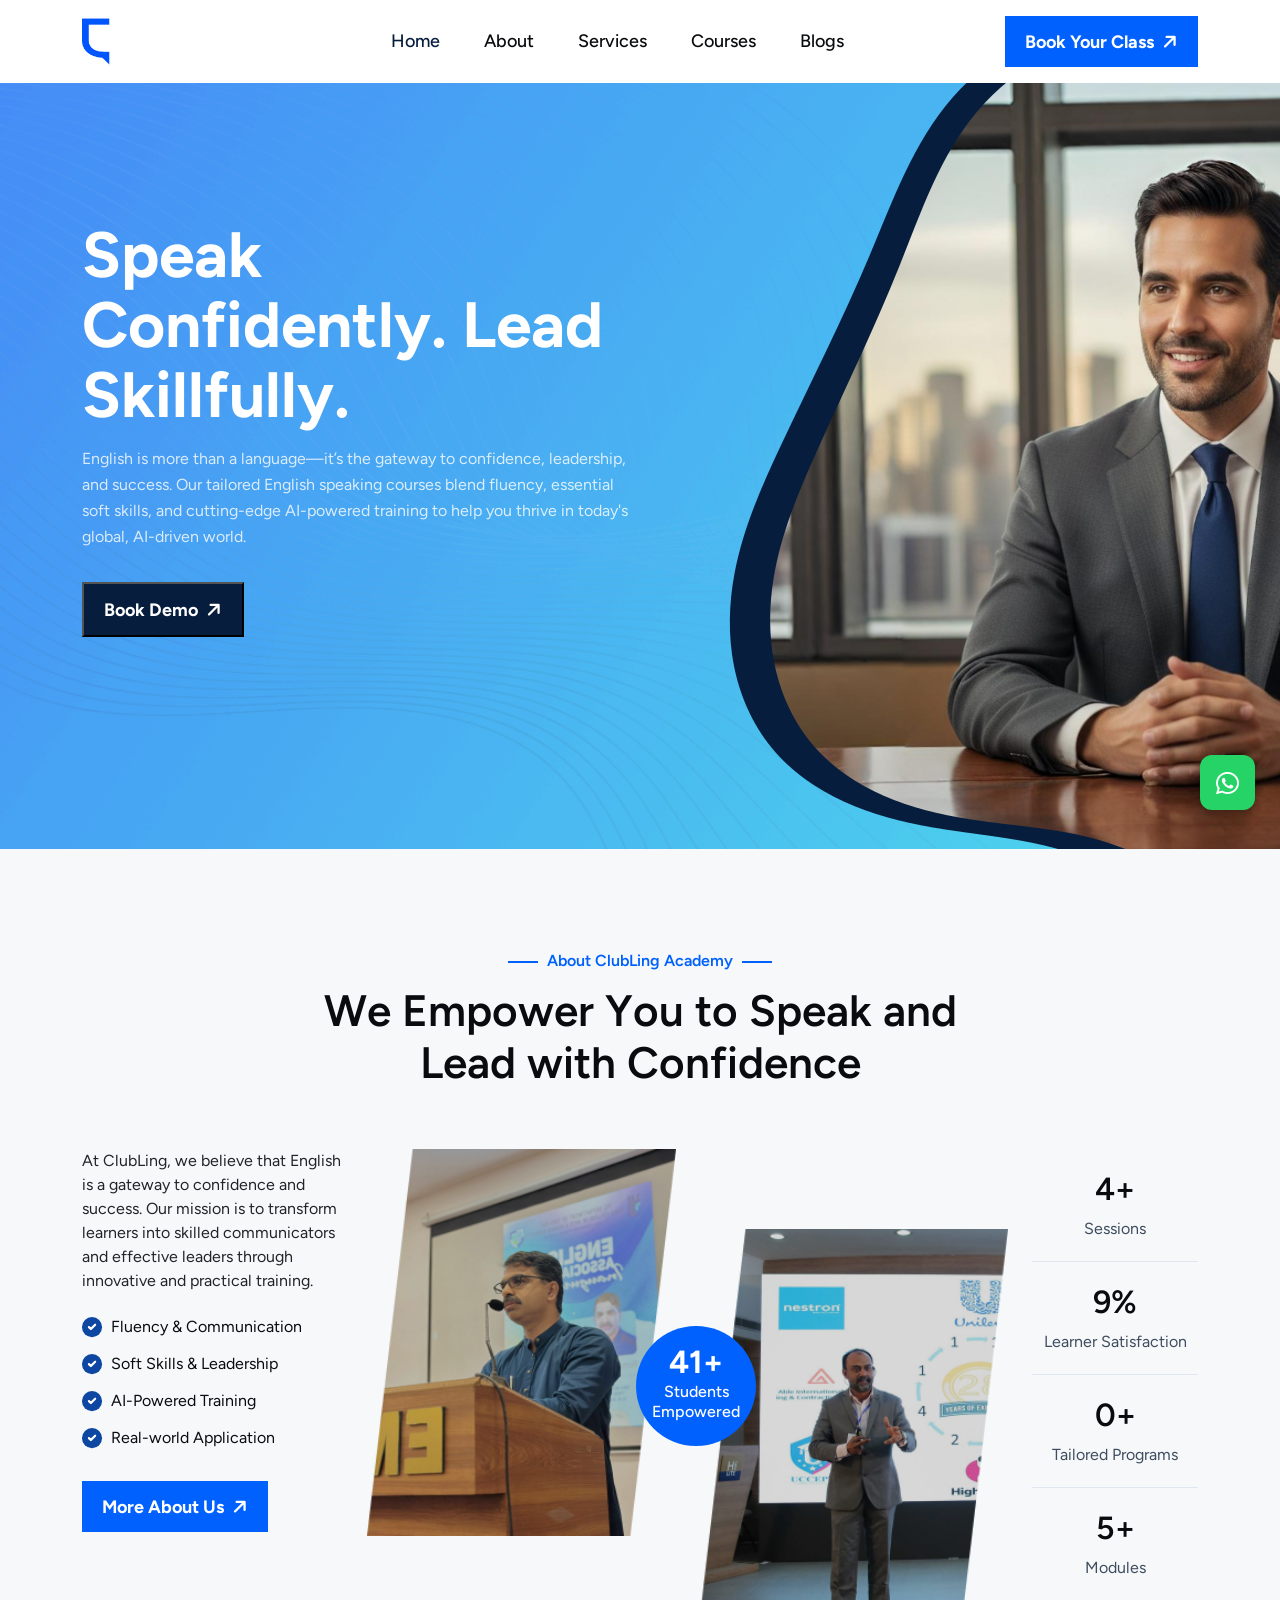
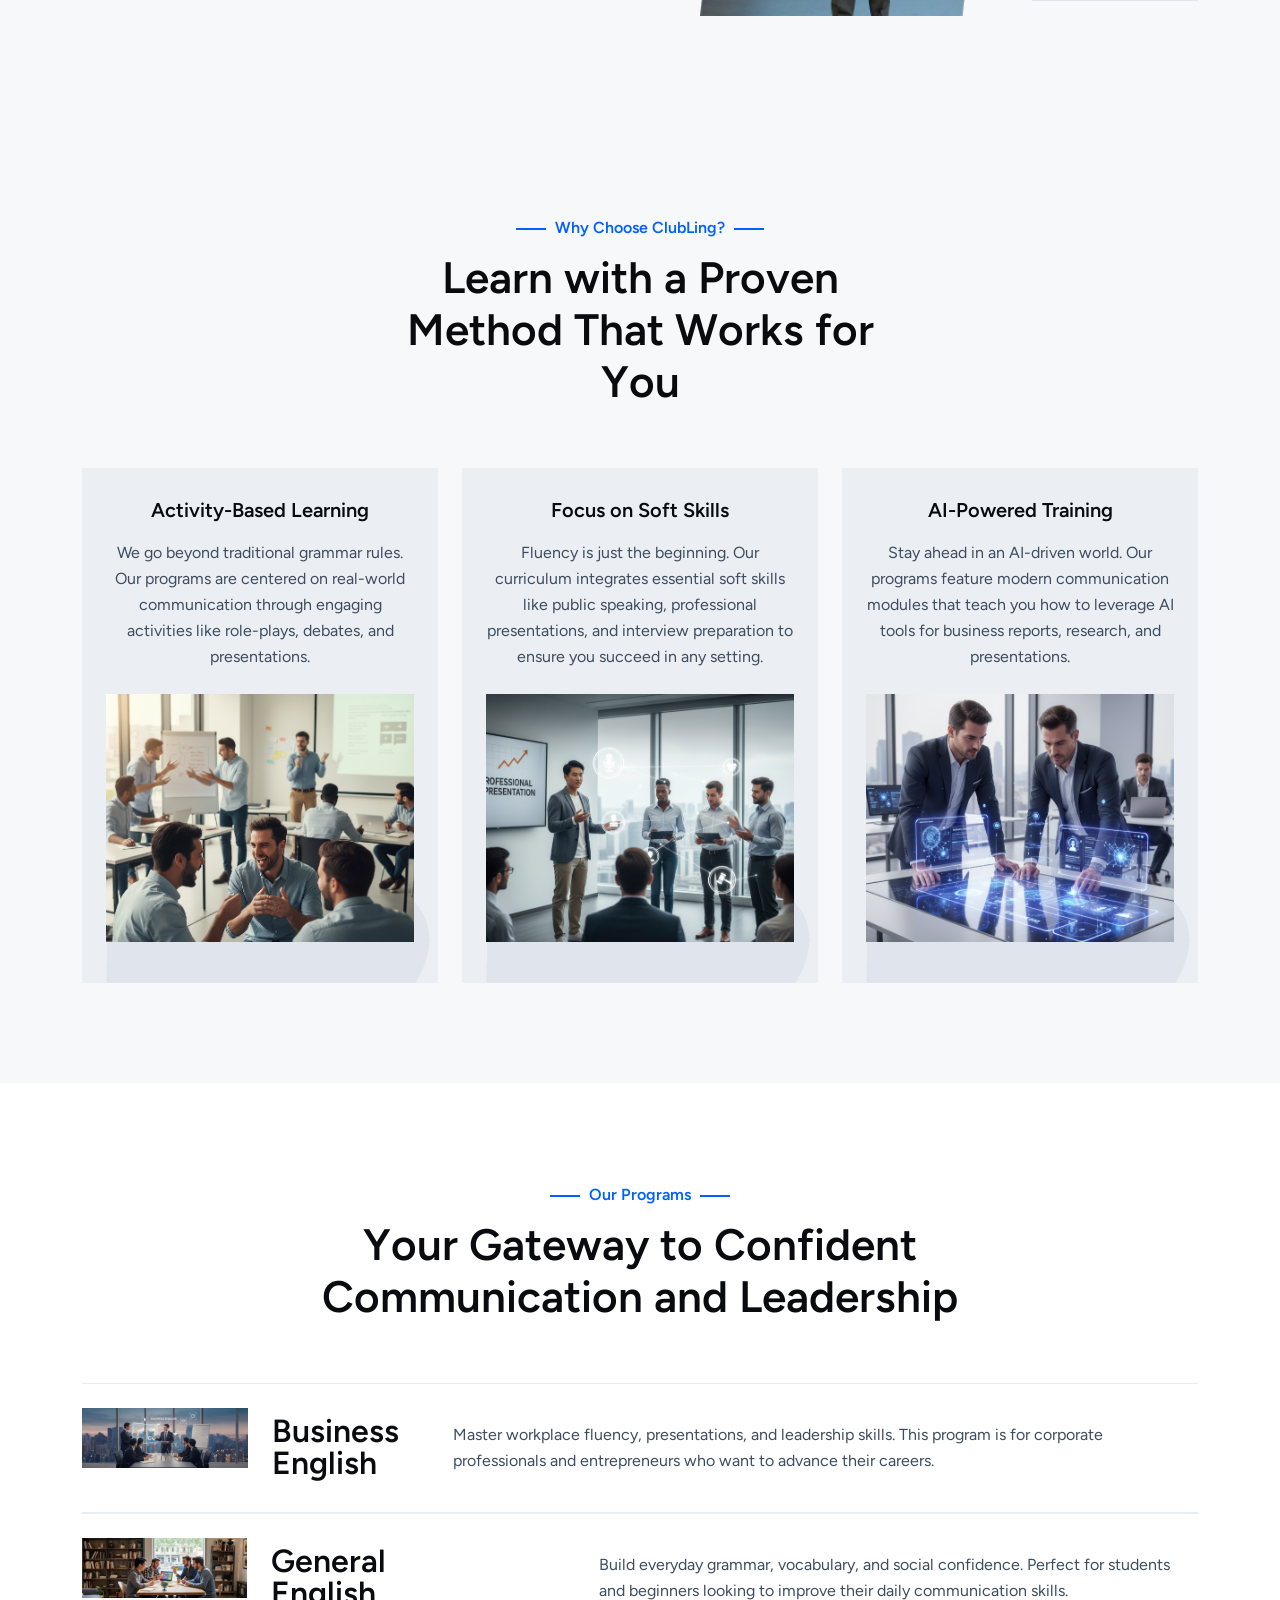
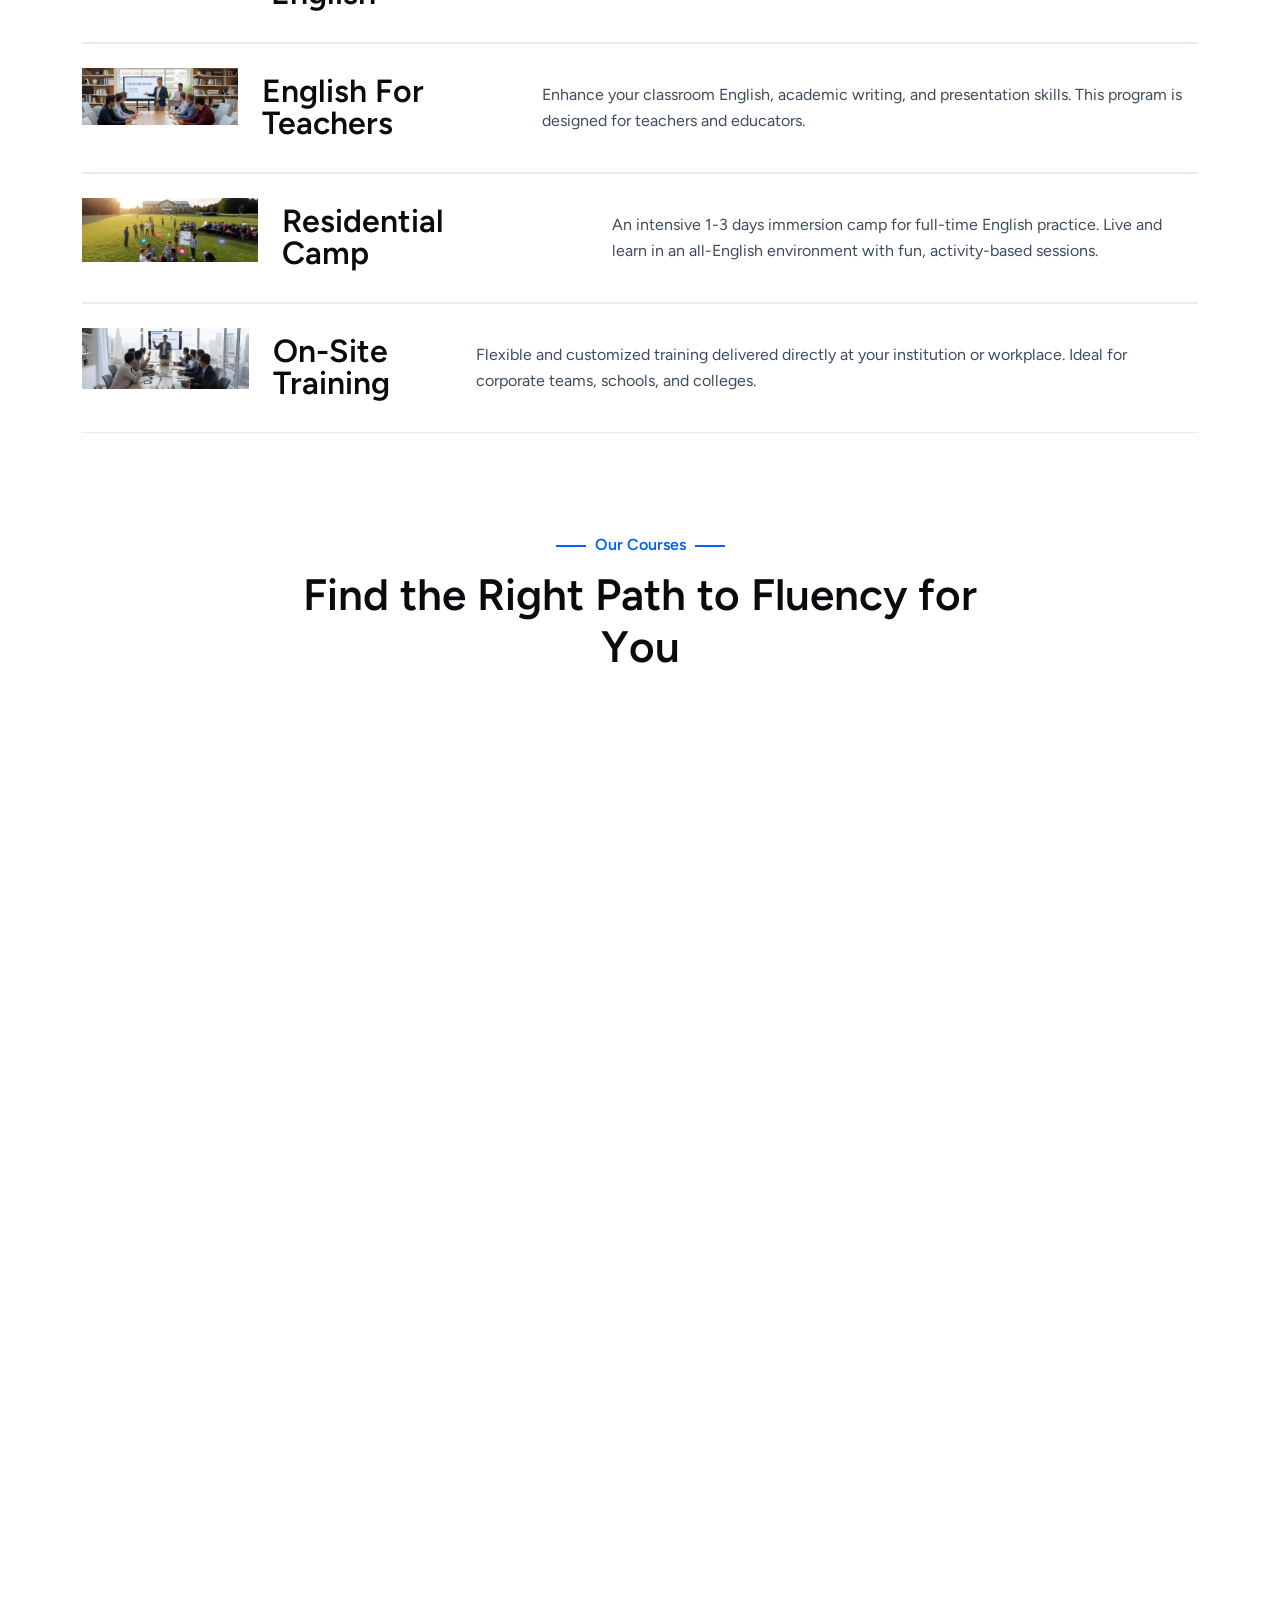
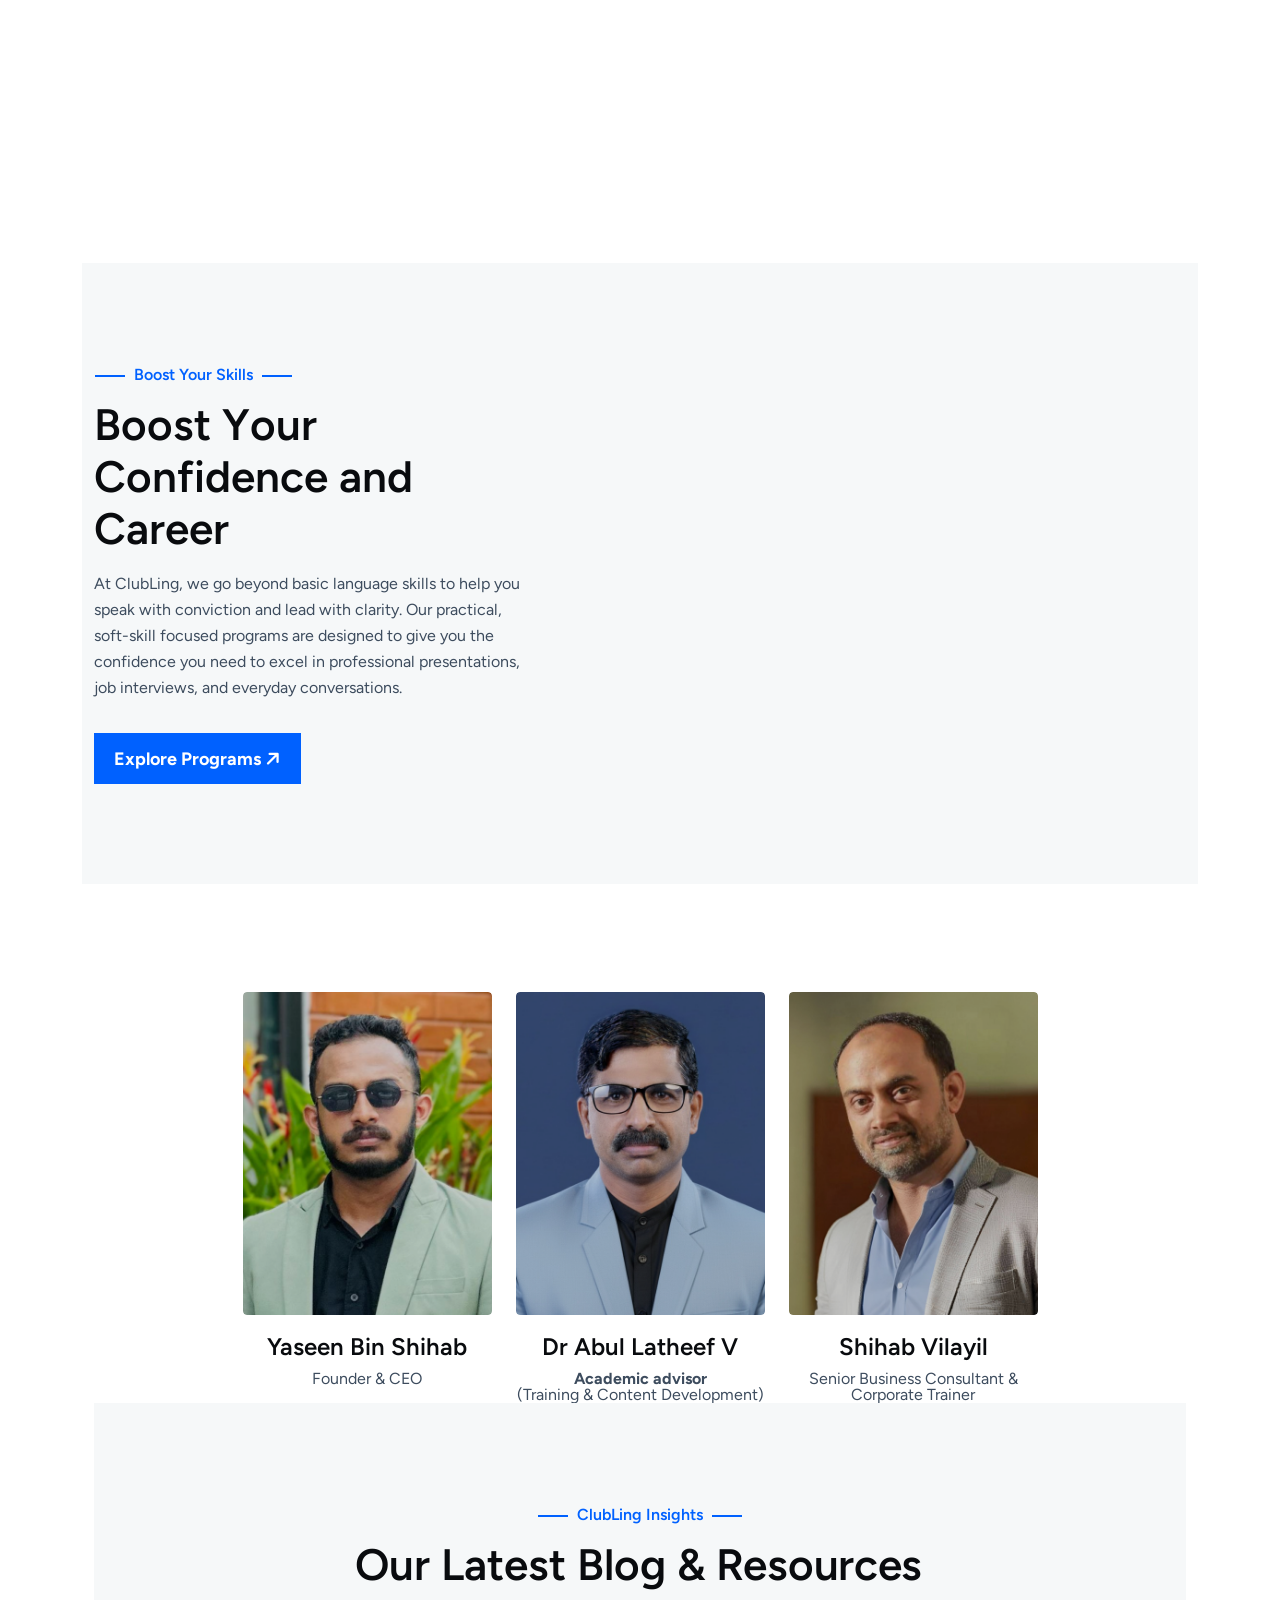
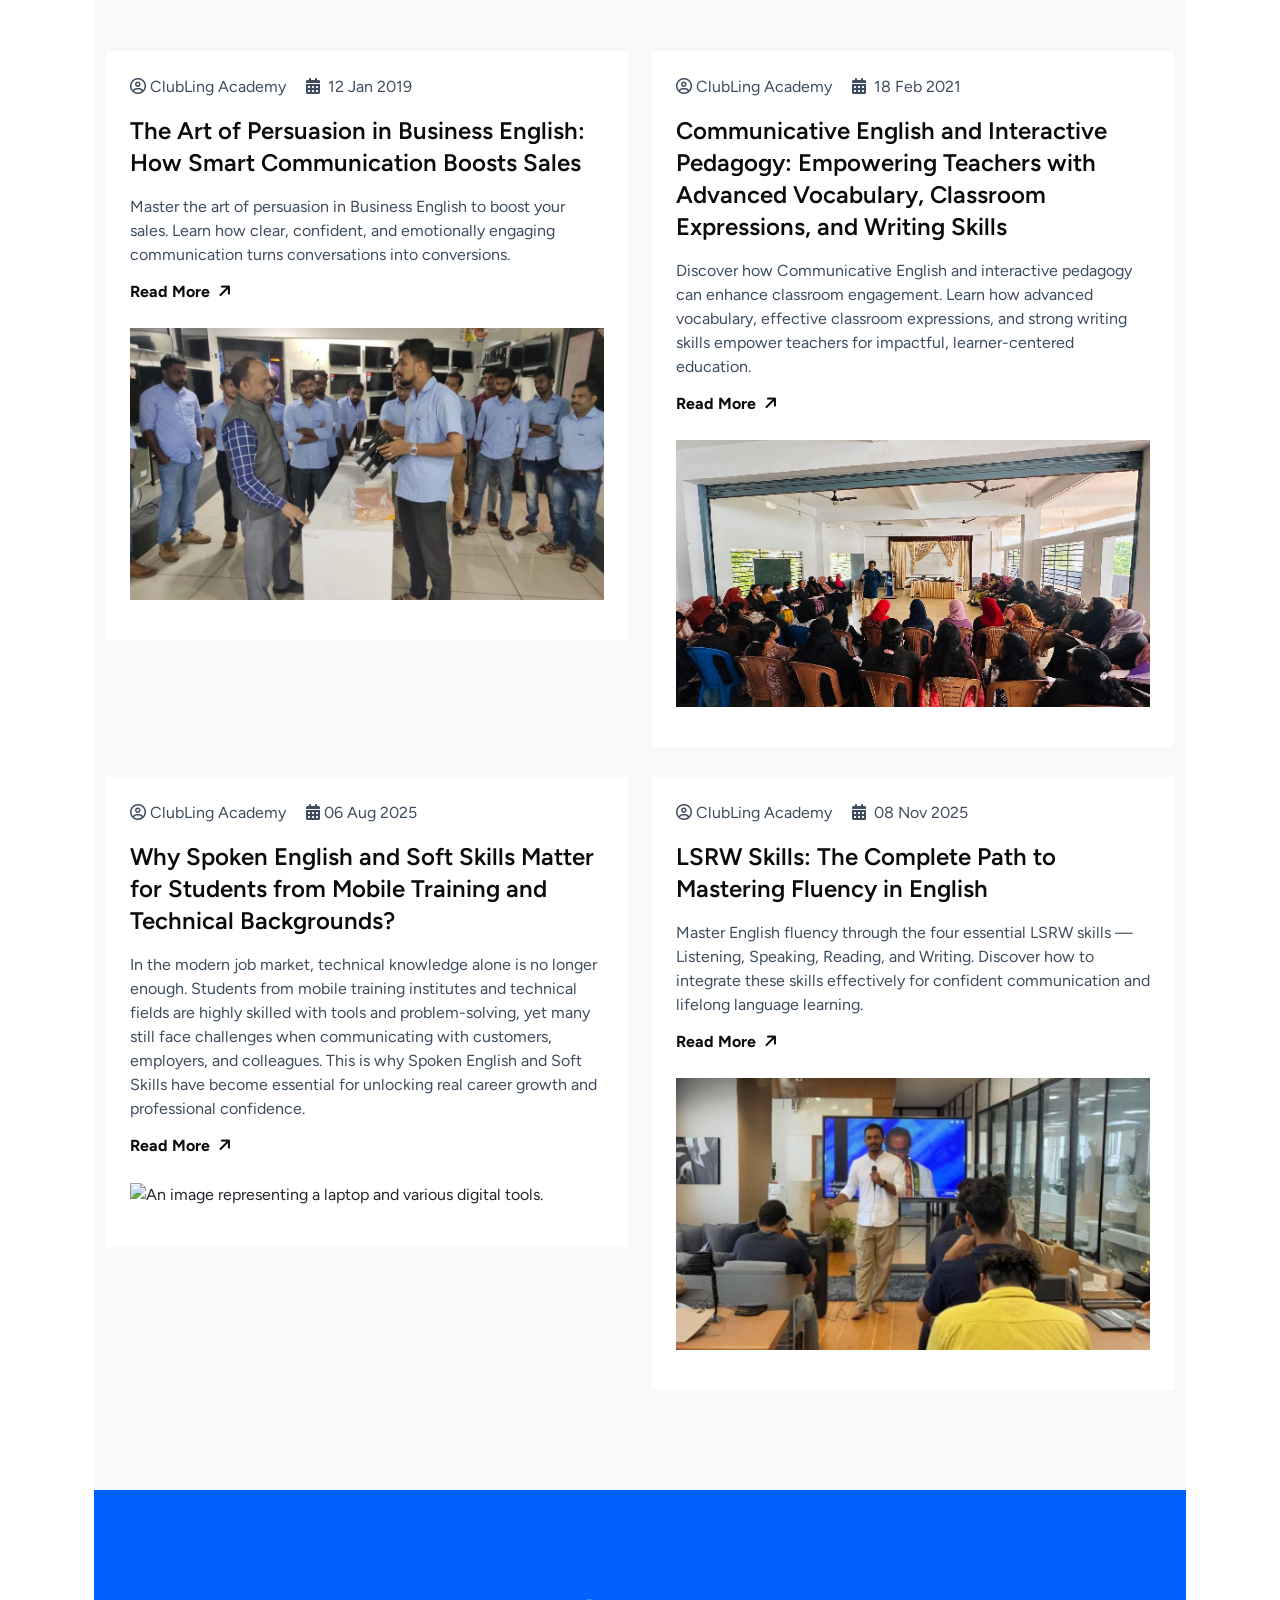
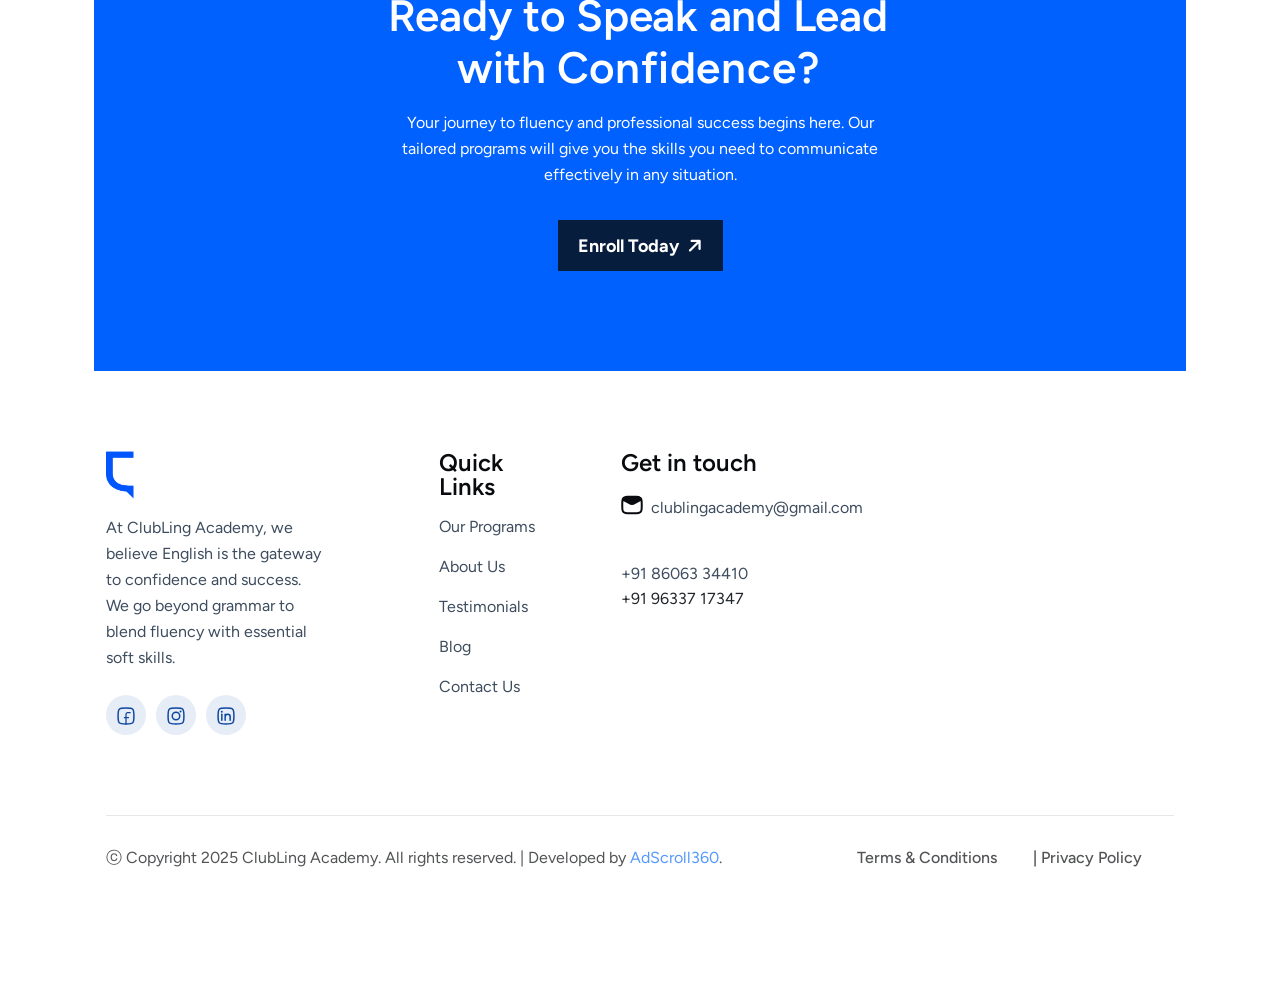
==== commit fafce3a3: "Update index.html" ====
--- a/index.html
+++ b/index.html
@@ -113,7 +113,7 @@
               </div>
 
               <div class="btn-area">
-                <a href="#" class="header-btn13">Book Your Class <i class="fa-solid fa-arrow-right"></i></a>
+                <a href="https://api.whatsapp.com/send/?phone=918606334410&text&type=phone_number&app_absent=0" class="header-btn13">Book Your Class <i class="fa-solid fa-arrow-right"></i></a>
               </div>
             </div>
             </nav>
@@ -161,7 +161,7 @@
     </ul>
 
     <div class="allmobilesection">
-      <a href="contact.html"  class="header-btn13">Get Started <i class="fa-solid fa-arrow-right"></i></a>
+      <a href="https://api.whatsapp.com/send/?phone=918606334410&text&type=phone_number&app_absent=0"  class="header-btn13">Get Started <i class="fa-solid fa-arrow-right"></i></a>
       <div class="single-footer">
         <h3>Contact Info</h3>
         <div class="footer1-contact-info">
@@ -197,18 +197,7 @@
 
           </div>
         -->
-          <div class="single-footer">
-            <h3>Social Links</h3>
-            
-            <div class="social-links-mobile-menu">
-              <ul>
-                <li><a href="#"><i class="fa-brands fa-facebook-f"></i></a></li>
-                <li><a href="#"><i class="fa-brands fa-instagram"></i></a></li>
-                <li><a href="#"><i class="fa-brands fa-linkedin-in"></i></a></li>
-                <li><a href="#"><i class="fa-brands fa-youtube"></i></a></li>
-              </ul>
-            </div>
-          </div>
+          
         </div>
       </div>
      </div>
@@ -225,9 +214,9 @@
           <h1 class="text-anime-style-3">Speak Confidently. Lead Skillfully.</h1>
           <p>English is more than a language—it’s the gateway to confidence, leadership, and success. Our tailored English speaking courses blend fluency, essential soft skills, and cutting-edge AI-powered training to help you thrive in today's global, AI-driven world.</p>
           <div class="space32"></div>
-          <form>
-            <button type="submit" class="header-btn14">Book Demo <i class="fa-solid fa-arrow-right"></i></button>
-          </form>
+          
+           <a href="https://api.whatsapp.com/send/?phone=918606334410&text&type=phone_number&app_absent=0"> <button class="header-btn14">Book Demo <i class="fa-solid fa-arrow-right"></i></button></a>
+          
           <div class="space32"></div>
           <div class="author-images">
            
@@ -426,9 +415,7 @@
                 <div class="pera">
                   <p>Master workplace fluency, presentations, and leadership skills. This program is for corporate professionals and entrepreneurs who want to advance their careers.</p>
                 </div>
-                <div class="arrow">
-                  <a href="#"><i class="fa-solid fa-arrow-right"></i></a>
-                </div>
+                 
               </div>
             </div>
           </div>
@@ -449,9 +436,7 @@
                 <div class="pera box2">
                   <p>Build everyday grammar, vocabulary, and social confidence. Perfect for students and beginners looking to improve their daily communication skills.</p>
                 </div>
-                <div class="arrow">
-                  <a href="#"><i class="fa-solid fa-arrow-right"></i></a>
-                </div>
+                 
               </div>
             </div>
           </div>
@@ -472,9 +457,7 @@
                 <div class="pera box3">
                   <p>Enhance your classroom English, academic writing, and presentation skills. This program is designed for teachers and educators.</p>
                 </div>
-                <div class="arrow">
-                  <a href="#"><i class="fa-solid fa-arrow-right"></i></a>
-                </div>
+                
               </div>
             </div>
           </div>
@@ -495,9 +478,7 @@
                 <div class="pera box4">
                   <p>An intensive 1-3 days immersion camp for full-time English practice. Live and learn in an all-English environment with fun, activity-based sessions.</p>
                 </div>
-                <div class="arrow">
-                  <a href="#"><i class="fa-solid fa-arrow-right"></i></a>
-                </div>
+                 
               </div>
             </div>
           </div>
@@ -518,9 +499,7 @@
                 <div class="pera box5">
                   <p>Flexible and customized training delivered directly at your institution or workplace. Ideal for corporate teams, schools, and colleges.</p>
                 </div>
-                <div class="arrow">
-                  <a href="#"><i class="fa-solid fa-arrow-right"></i></a>
-                </div>
+                 
               </div>
             </div>
           </div>
@@ -767,7 +746,7 @@
               <div class="blog-content-area">
                 <ul>
                   <li><a href="#"><i class="fa-regular fa-circle-user"></i>ClubLing Academy</a></li>
-                  <li><a href="#"><i class="fa-solid fa-calendar-days"></i> 12 Feb 2024</a></li>
+                  <li><a href="#"><i class="fa-solid fa-calendar-days"></i> 12 Jan 2019</a></li>
                 </ul>
                 <div class="space16"></div>
                 <a href="#">The Art of Persuasion in Business English: How Smart Communication Boosts Sales
@@ -791,7 +770,7 @@
               <div class="blog-content-area">
                 <ul>
                   <li><a href="#"><i class="fa-regular fa-circle-user"></i>ClubLing Academy</a></li>
-                  <li><a href="#"><i class="fa-solid fa-calendar-days"></i> 12 Feb 2024</a></li>
+                  <li><a href="#"><i class="fa-solid fa-calendar-days"></i> 18 Feb 2021</a></li>
                 </ul>
                 <div class="space16"></div>
                 <a href="#">Communicative English and Interactive Pedagogy: Empowering Teachers with Advanced Vocabulary, Classroom Expressions, and Writing Skills</a>
@@ -808,12 +787,35 @@
             </div>
           </div>
 
-          <div class="col-lg-6 col-md-6" data-aos="zoom-out" data-aos-duration="1200">
+         
+<div class="col-lg-6 col-md-6" data-aos="zoom-out" data-aos-duration="1200">
             <div class="blog-auhtor-boxarea">
               <div class="blog-content-area">
                 <ul>
                   <li><a href="#"><i class="fa-regular fa-circle-user"></i>ClubLing Academy</a></li>
-                  <li><a href="#"><i class="fa-solid fa-calendar-days"></i> 12 Feb 2024</a></li>
+                  <li><a href="#"><i class="fa-solid fa-calendar-days"></i>06 Aug 2025</a></li>
+                </ul>
+                <div class="space16"></div>
+                <a href="#">Why Spoken English and Soft Skills Matter for Students from Mobile Training and Technical Backgrounds?</a>
+                <div class="space16"></div>
+                <p>In the modern job market, technical knowledge alone is no longer enough. Students from mobile training institutes and technical fields are highly skilled with tools and problem-solving, yet many still face challenges when communicating with customers, employers, and colleagues.
+This is why Spoken English and Soft Skills have become essential for unlocking real career growth and professional confidence.</p>
+                <a href="#l" class="readmore">Read More <i class="fa-solid fa-arrow-right"></i></a>
+              </div>
+              <div class="space24"></div>
+              <div class="img1">
+               <figure class="image-anime">
+                <img src="assets/img/all-images/blog-img26.png" alt="An image representing a laptop and various digital tools.">
+               </figure>
+              </div>
+            </div>
+          </div>
+           <div class="col-lg-6 col-md-6" data-aos="zoom-out" data-aos-duration="1200">
+            <div class="blog-auhtor-boxarea">
+              <div class="blog-content-area">
+                <ul>
+                  <li><a href="#"><i class="fa-regular fa-circle-user"></i>ClubLing Academy</a></li>
+                  <li><a href="#"><i class="fa-solid fa-calendar-days"></i> 08 Nov 2025</a></li>
                 </ul>
                 <div class="space16"></div>
                 <a href="#">LSRW Skills: The Complete Path to Mastering Fluency in English</a>
@@ -829,6 +831,7 @@
               </div>
             </div>
           </div>
+
         </div>
     </div>
 </div>
@@ -843,8 +846,7 @@
           <h2 class="text-anime-style-3">Ready to Speak and Lead with Confidence?</h2>
           <p data-aos="fade-up" data-aos-duration="1000">Your journey to fluency and professional success begins here. Our tailored programs will give you the skills you need to communicate effectively in any situation.</p>
           <div class="bnt-area1" data-aos="fade-up" data-aos-duration="1200">
-            <a href="#" class="header-btn14">Enroll Today <i class="fa-solid fa-arrow-right"></i></a>
-            <a href="#" class="header-btn14 btn2">Explore All Programs <i class="fa-solid fa-arrow-right"></i></a>
+            <a href="https://api.whatsapp.com/send/?phone=918606334410&text&type=phone_number&app_absent=0" class="header-btn14">Enroll Today <i class="fa-solid fa-arrow-right"></i></a>
           </div>
         </div>
       </div>
@@ -862,10 +864,9 @@
             <img src="assets/img/logo/logo8.png" alt="ClubLing Academy Logo">
             <p>At ClubLing Academy, we believe English is the gateway to confidence and success. We go beyond grammar to blend fluency with essential soft skills.</p>
             <ul>
-              <li><a href="#"><img src="assets/img/icons/facebook6.svg" alt="Facebook icon"></a></li>
-              <li><a href="#"><img src="assets/img/icons/instagram6.svg" alt="Instagram icon"></a></li>
-              <li><a href="#"><img src="assets/img/icons/linkedin6.svg" alt="LinkedIn icon"></a></li>
-              <li><a href="#"><img src="assets/img/icons/twitter6.svg" alt="Twitter icon"></a></li>
+              <li><a href="https://www.facebook.com/share/17cUzEQbru/"><img src="assets/img/icons/facebook6.svg" alt="Facebook icon"></a></li>
+              <li><a href="https://www.instagram.com/clublingacademy"><img src="assets/img/icons/instagram6.svg" alt="Instagram icon"></a></li>
+              <li><a href="https://www.linkedin.com/company/clubling-academy/"><img src="assets/img/icons/linkedin6.svg" alt="LinkedIn icon"></a></li>
             </ul>
           </div>
         </div>
@@ -888,7 +889,8 @@
             <h3>Get in touch</h3>
             <ul>
               <li><a href="mailto:clublingacademy@gmail.com"><img src="assets/img/icons/email.svg" alt="Email icon"><span>clublingacademy@gmail.com</span></a></li>
-              <li><a href="tel:+918606334410"><img src="assets/img/icons/phone.svg" alt="Phone icon"><span>+91 86063 34410</span></a></li>
+              <li><a href="tel:+918606334410"><a href="tel:+918606334410"><span>+91 86063 34410</span></a><span>+91 96337 17347</span></a></li>
+              
             </ul>
           </div>
         </div>
@@ -934,4 +936,4 @@
 <script src="assets/js/main.js"></script>
 
 </body>
-</html>+</html>
